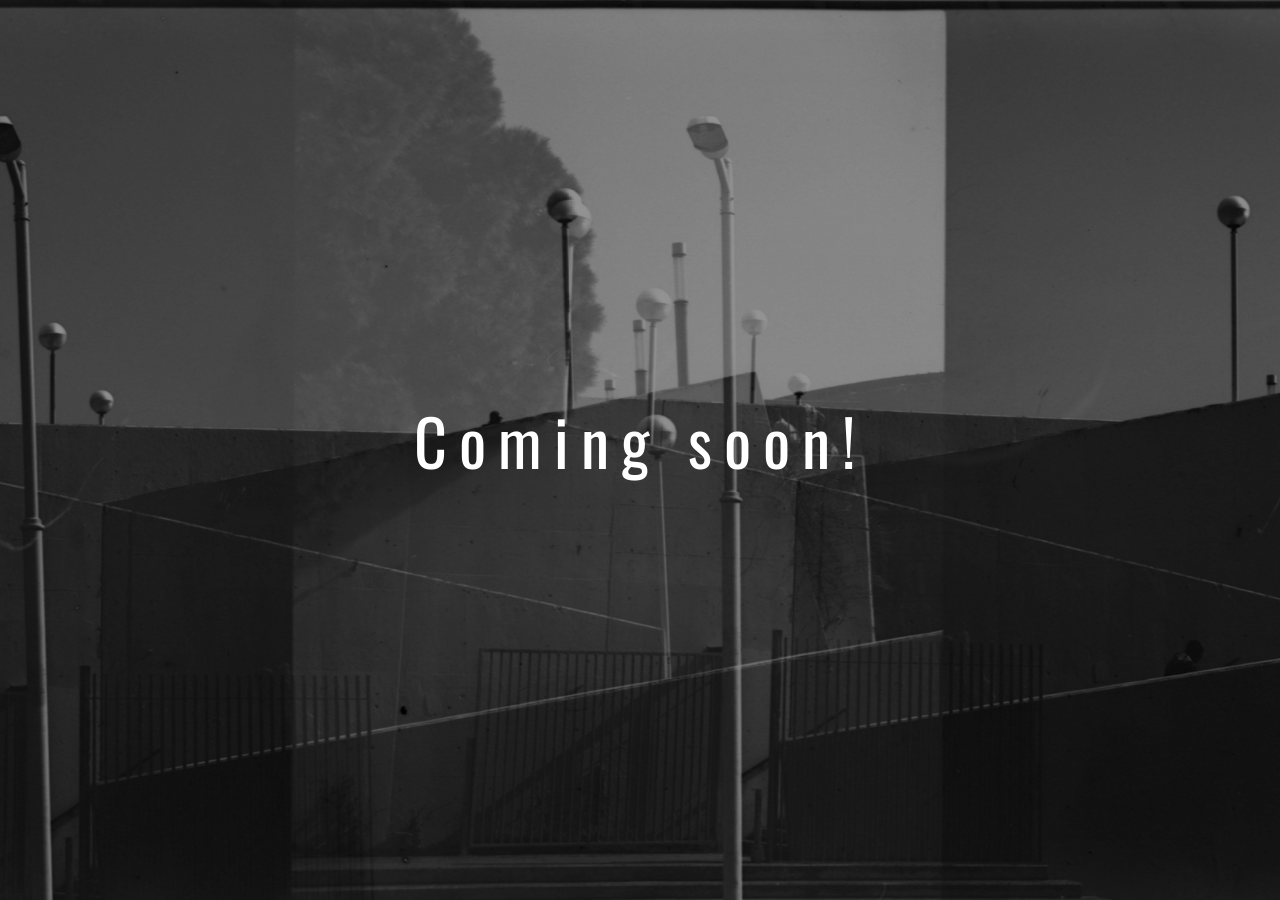
==== site/index.html @ 8726fb82 "chore: initial commit with project structure and files" ====
<!DOCTYPE html>
<html lang="en">
<head>
    <meta charset="UTF-8">
    <meta name="viewport" content="width=device-width, initial-scale=1.0">
    <title>Nicolas Ponchon - mrlouf</title>

    <link rel="preconnect" href="https://fonts.googleapis.com">
    <link rel="preconnect" href="https://fonts.gstatic.com" crossorigin>
    <link href="https://fonts.googleapis.com/css2?family=Oswald:wght@300;400;500;600;700&family=Source+Sans+3:ital,wght@0,300;0,400;0,600;1,300;1,400&display=swap" rel="stylesheet">

    <link rel="stylesheet" href="templatemo-parallax-starter.css">
    <!--

TemplateMo 612 Parallax Starter

https://templatemo.com/tm-612-parallax-starter

-->
</head>
<body>

    <!-- Section 1: Home / Hero -->
    <section id="home" class="parallax-section">
        <div class="parallax-bg" data-speed="0.5" style="background-image: url('images/bg_tmp.jpg'); background-size: cover; background-position: center; background-repeat: no-repeat; height: 100vh; width: 100%;"></div>
        <div class="parallax-overlay"></div>
        <div class="section-content">
            <h1 class="section-title hero-title">Coming soon!</h1>
        </div>
    </section>
</body>
</html>
---- site/templatemo-parallax-starter.css ----
/* ==========================================================================
   Parallax Starter - Free HTML CSS Template
   
TemplateMo 612 Parallax Starter

https://templatemo.com/tm-612-parallax-starter

   ========================================================================== */

/* --- CSS Variables --- */
:root {
    --font-heading: 'Oswald', sans-serif;
    --font-body: 'Source Sans 3', sans-serif;
    --white: #ffffff;
    --white-90: rgba(255, 255, 255, 0.9);
    --white-70: rgba(255, 255, 255, 0.7);
    --white-40: rgba(255, 255, 255, 0.4);
    --white-20: rgba(255, 255, 255, 0.2);
    --nav-bg: rgba(0, 0, 0, 0.25);
    --nav-bg-scrolled: rgba(0, 0, 0, 0.85);
    --transition-smooth: 0.3s ease;
}

/* --- Reset & Base --- */
*,
*::before,
*::after {
    margin: 0;
    padding: 0;
    box-sizing: border-box;
}

html {
    scroll-behavior: smooth;
}

body {
    font-family: var(--font-body);
    font-weight: 300;
    color: var(--white);
    line-height: 1.7;
    overflow-x: hidden;
}

a {
    text-decoration: none;
    color: inherit;
}

img {
    max-width: 100%;
    display: block;
}

/* --- Navigation --- */
#templatemo-nav {
    position: fixed;
    top: 0;
    left: 0;
    width: 100%;
    z-index: 1000;
    background: var(--nav-bg);
    backdrop-filter: blur(8px);
    -webkit-backdrop-filter: blur(8px);
    transition: background var(--transition-smooth);
}

#templatemo-nav.scrolled {
    background: var(--nav-bg-scrolled);
}

.nav-container {
    max-width: 1200px;
    margin: 0 auto;
    padding: 0 30px;
    display: flex;
    align-items: center;
    justify-content: space-between;
    height: 70px;
}

.nav-logo {
    font-family: var(--font-heading);
    font-size: 22px;
    font-weight: 600;
    letter-spacing: 4px;
    color: var(--white);
}

.nav-links {
    list-style: none;
    display: flex;
    gap: 35px;
}

.nav-links a {
    font-family: var(--font-heading);
    font-size: 13px;
    font-weight: 400;
    letter-spacing: 2.5px;
    color: var(--white-70);
    transition: color var(--transition-smooth), opacity var(--transition-smooth);
}

.nav-links a:hover,
.nav-links a.active {
    color: var(--white);
}

/* Mobile Toggle */
.nav-toggle {
    display: none;
    background: none;
    border: none;
    cursor: pointer;
    padding: 8px;
    flex-direction: column;
    gap: 5px;
}

.nav-toggle span {
    display: block;
    width: 24px;
    height: 2px;
    background: var(--white);
    transition: all var(--transition-smooth);
}

/* --- Parallax Sections --- */
.parallax-section {
    position: relative;
    min-height: 100vh;
    display: flex;
    align-items: center;
    justify-content: center;
    overflow: hidden;
}

/* Parallax Background Image Layer
   Height is 200% and starts at top: -50% to give
   maximum room for large vertical translations */
.parallax-bg {
    position: absolute;
    /* top: -50%; */
    left: 0;
    width: 100%;
    height: 200%;
    background-position: center center;
    background-repeat: no-repeat;
    background-size: cover;
    will-change: transform;
    transition: transform 0.5s cubic-bezier(0.22, 1, 0.36, 1);
    z-index: 0;
}

/* Dark Overlay */
.parallax-overlay {
    position: absolute;
    inset: 0;
    background: rgba(0, 0, 0, 0.42);
    z-index: 1;
}

.parallax-overlay.overlay-dark {
    background: rgba(0, 0, 0, 0.55);
}

.parallax-overlay.overlay-medium {
    background: rgba(0, 0, 0, 0.50);
}

/* Content Layer */
.section-content {
    position: relative;
    z-index: 2;
    max-width: 960px;
    width: 100%;
    padding: 100px 30px;
    text-align: center;
}

/* --- Typography --- */
.section-title {
    font-family: var(--font-heading);
    font-weight: 300;
    font-size: clamp(36px, 6vw, 64px);
    letter-spacing: 8px;
    color: var(--white);
    margin-bottom: 20px;
    line-height: 1.2;
}

.hero-title {
    font-weight: 400;
    letter-spacing: 12px;
}

.section-subtitle {
    font-family: var(--font-body);
    font-size: clamp(13px, 1.6vw, 16px);
    letter-spacing: 4px;
    color: var(--white-70);
    margin-bottom: 40px;
}

.caps {
    text-transform: uppercase;
}

.content-block {
    max-width: 680px;
    margin: 0 auto;
}

.content-block p {
    font-size: 17px;
    color: var(--white-90);
    margin-bottom: 20px;
    line-height: 1.85;
}

/* --- Hero Button --- */
.btn-scroll {
    display: inline-block;
    font-family: var(--font-heading);
    font-size: 13px;
    font-weight: 400;
    letter-spacing: 4px;
    color: var(--white);
    border: 1px solid var(--white-40);
    padding: 14px 45px;
    transition: all var(--transition-smooth);
}

.btn-scroll:hover {
    background: var(--white);
    color: #111;
    border-color: var(--white);
}

/* --- About Columns --- */
.unsplash-credit {
    font-size: 14px;
    color: var(--white-40);
    margin-top: 25px;
    letter-spacing: 1px;
}

.unsplash-credit a {
    color: var(--white-70);
    text-decoration: underline;
    text-underline-offset: 3px;
}

.about-cols {
    display: grid;
    grid-template-columns: 1fr 1fr;
    gap: 50px;
    max-width: 900px;
    margin: 0 auto;
    text-align: left;
}

.about-col {
    background: rgba(0, 0, 0, 0.4);
    padding: 40px;
    border: 1px solid rgba(255, 255, 255, 0.15);
}

.about-thumb {
    overflow: hidden;
    width: 120px;
    height: 120px;
    border-radius: 8px;
}

.about-thumb img {
    width: 100%;
    height: 100%;
    object-fit: cover;
    display: block;
}

.thumb-top-left {
    float: left;
    margin: 0 20px 15px 0;
}

.about-thumb-wide {
    overflow: hidden;
    width: 100%;
    max-width: 400px;
    aspect-ratio: 2 / 1;
    border-radius: 8px;
    margin-bottom: 20px;
}

.about-thumb-wide img {
    width: 100%;
    height: 100%;
    object-fit: cover;
    display: block;
}

.about-col p {
    font-size: 16px;
    color: var(--white-90);
    margin-bottom: 20px;
    line-height: 1.85;
}

.about-col p:last-child {
    margin-bottom: 0;
}

.about-col a {
    color: var(--white);
    text-decoration: underline;
    text-underline-offset: 3px;
}

/* --- Services Grid --- */
.services-grid {
    display: grid;
    grid-template-columns: repeat(3, 1fr);
    gap: 50px;
    margin-top: 50px;
}

.service-item {
    text-align: center;
}

.service-icon {
    margin-bottom: 20px;
    opacity: 0.85;
}

.service-item h3 {
    font-family: var(--font-heading);
    font-size: 16px;
    font-weight: 500;
    letter-spacing: 3px;
    margin-bottom: 12px;
    color: var(--white);
}

.service-item p {
    font-size: 12px;
    letter-spacing: 2px;
    color: var(--white-70);
    line-height: 1.9;
}

/* --- Stats Row --- */
.stats-row {
    display: flex;
    justify-content: center;
    gap: 70px;
    margin-top: 45px;
    padding-top: 40px;
    border-top: 1px solid var(--white-20);
}

.stat-item {
    text-align: center;
}

.stat-number {
    display: block;
    font-family: var(--font-heading);
    font-size: 42px;
    font-weight: 300;
    letter-spacing: 2px;
    color: var(--white);
    margin-bottom: 8px;
}

.stat-label {
    font-size: 11px;
    letter-spacing: 3px;
    color: var(--white-70);
}

/* --- Contact Form --- */
.contact-form-wrap {
    max-width: 600px;
    margin: 0 auto;
}

.contact-form {
    display: flex;
    flex-direction: column;
    gap: 18px;
}

.form-row {
    display: flex;
    gap: 18px;
}

.contact-form input,
.contact-form textarea {
    width: 100%;
    font-family: var(--font-body);
    font-size: 15px;
    font-weight: 300;
    letter-spacing: 0.5px;
    color: var(--white);
    background: rgba(255, 255, 255, 0.08);
    border: 1px solid var(--white-20);
    padding: 16px 20px;
    outline: none;
    transition: border-color var(--transition-smooth);
}

.contact-form input::placeholder,
.contact-form textarea::placeholder {
    color: var(--white-40);
}

.contact-form input:focus,
.contact-form textarea:focus {
    border-color: var(--white-70);
}

.contact-form textarea {
    resize: vertical;
    min-height: 120px;
}

.btn-submit {
    font-family: var(--font-heading);
    font-size: 13px;
    font-weight: 400;
    letter-spacing: 4px;
    color: var(--white);
    background: transparent;
    border: 1px solid var(--white-40);
    padding: 16px 45px;
    cursor: pointer;
    transition: all var(--transition-smooth);
    align-self: flex-start;
    text-transform: uppercase;
}

.btn-submit:hover {
    background: var(--white);
    color: #111;
    border-color: var(--white);
}

/* --- Footer --- */
#templatemo-footer {
    background: #111;
    text-align: center;
    padding: 30px 20px;
    font-size: 14px;
    color: var(--white-40);
    letter-spacing: 1px;
}

#templatemo-footer a {
    color: var(--white-70);
    transition: color var(--transition-smooth);
}

#templatemo-footer a:hover {
    color: var(--white);
}

/* --- Scroll Reveal Animation --- */
.reveal {
    opacity: 0;
    transform: translateY(30px);
    transition: opacity 0.8s ease, transform 0.8s ease;
}

.reveal.visible {
    opacity: 1;
    transform: translateY(0);
}

/* ===================================
   Responsive
   =================================== */

@media (max-width: 991px) {
    .services-grid {
        grid-template-columns: repeat(2, 1fr);
        gap: 40px;
    }

    .stats-row {
        gap: 40px;
    }
}

@media (max-width: 768px) {
    /* Mobile Navigation */
    .nav-toggle {
        display: flex;
    }

    .nav-links {
        position: fixed;
        top: 0;
        left: 0;
        width: 100%;
        height: 100vh;
        background: rgba(0, 0, 0, 0.95);
        flex-direction: column;
        align-items: center;
        justify-content: flex-start;
        gap: 30px;
        padding: 100px 30px 60px;
        overflow-y: auto;
        opacity: 0;
        visibility: hidden;
        transition: all 0.4s ease;
    }

    .nav-links.open {
        opacity: 1;
        visibility: visible;
    }

    .nav-links a {
        font-size: 16px;
        letter-spacing: 4px;
    }

    .nav-toggle.active span:nth-child(1) {
        transform: rotate(45deg) translate(5px, 5px);
    }

    .nav-toggle.active span:nth-child(2) {
        opacity: 0;
    }

    .nav-toggle.active span:nth-child(3) {
        transform: rotate(-45deg) translate(5px, -5px);
    }

    /* Disable parallax on mobile — static bg */
    .parallax-bg {
        top: 0;
        height: 100%;
    }

    .section-title {
        letter-spacing: 4px;
    }

    .hero-title {
        letter-spacing: 6px;
    }

    .section-subtitle {
        letter-spacing: 2px;
    }

    .services-grid {
        grid-template-columns: 1fr;
        gap: 35px;
    }

    .about-cols {
        grid-template-columns: 1fr;
        gap: 30px;
        text-align: center;
    }

    .stats-row {
        flex-direction: column;
        gap: 30px;
    }

    .form-row {
        flex-direction: column;
    }

    .btn-submit {
        align-self: stretch;
    }
}

@media (max-width: 480px) {
    .nav-container {
        padding: 0 20px;
    }

    .section-content {
        padding: 80px 20px;
    }

    .section-title {
        letter-spacing: 3px;
    }

    .content-block p {
        font-size: 15px;
    }

    .stat-number {
        font-size: 34px;
    }
}
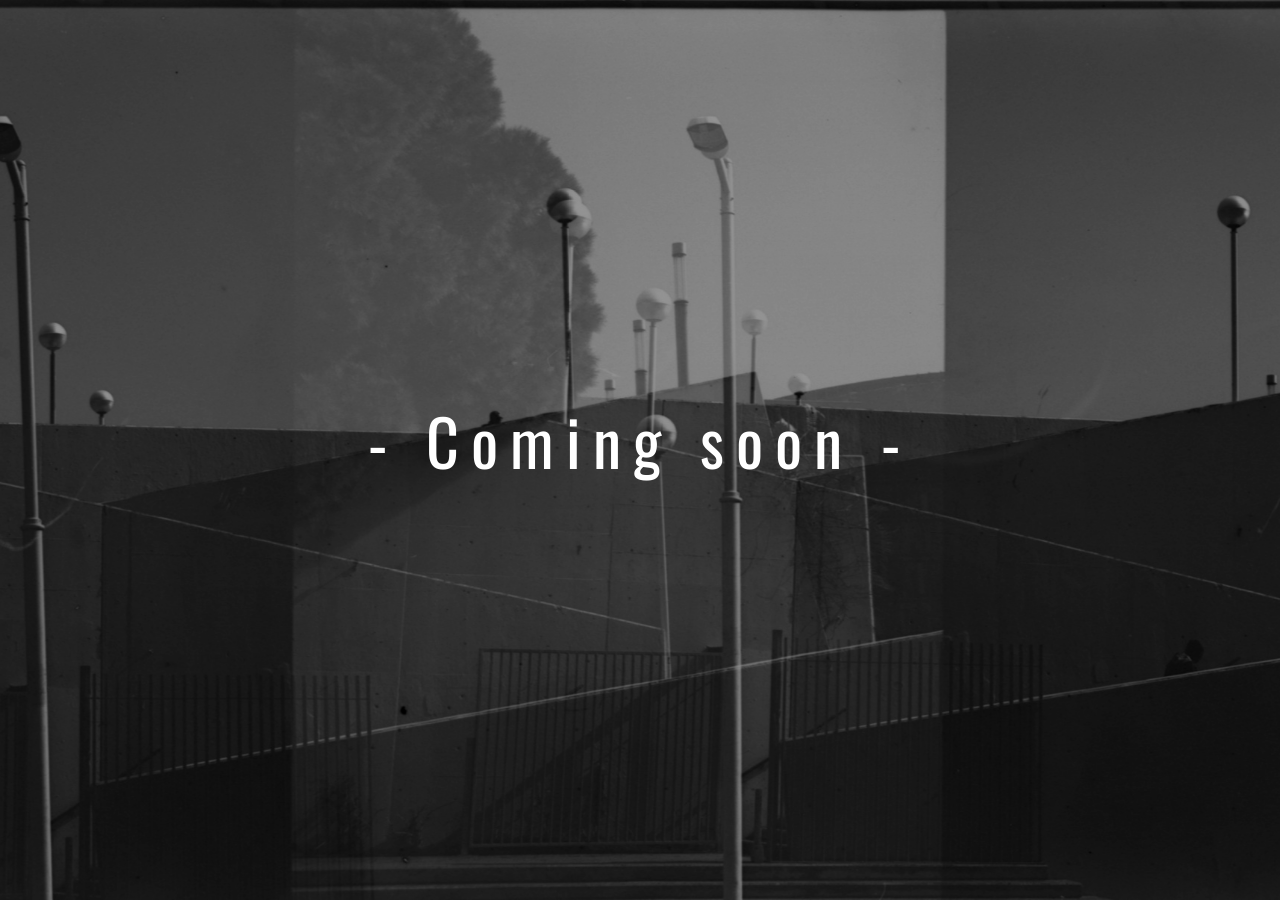
==== commit f63fc5c2: "test: test GH Actions CI workflow on main push" ====
--- a/site/index.html
+++ b/site/index.html
@@ -25,7 +25,7 @@
         <div class="parallax-bg" data-speed="0.5" style="background-image: url('images/bg_tmp.jpg'); background-size: cover; background-position: center; background-repeat: no-repeat; height: 100vh; width: 100%;"></div>
         <div class="parallax-overlay"></div>
         <div class="section-content">
-            <h1 class="section-title hero-title">Coming soon!</h1>
+            <h1 class="section-title hero-title">- Coming soon -</h1>
         </div>
     </section>
 </body>
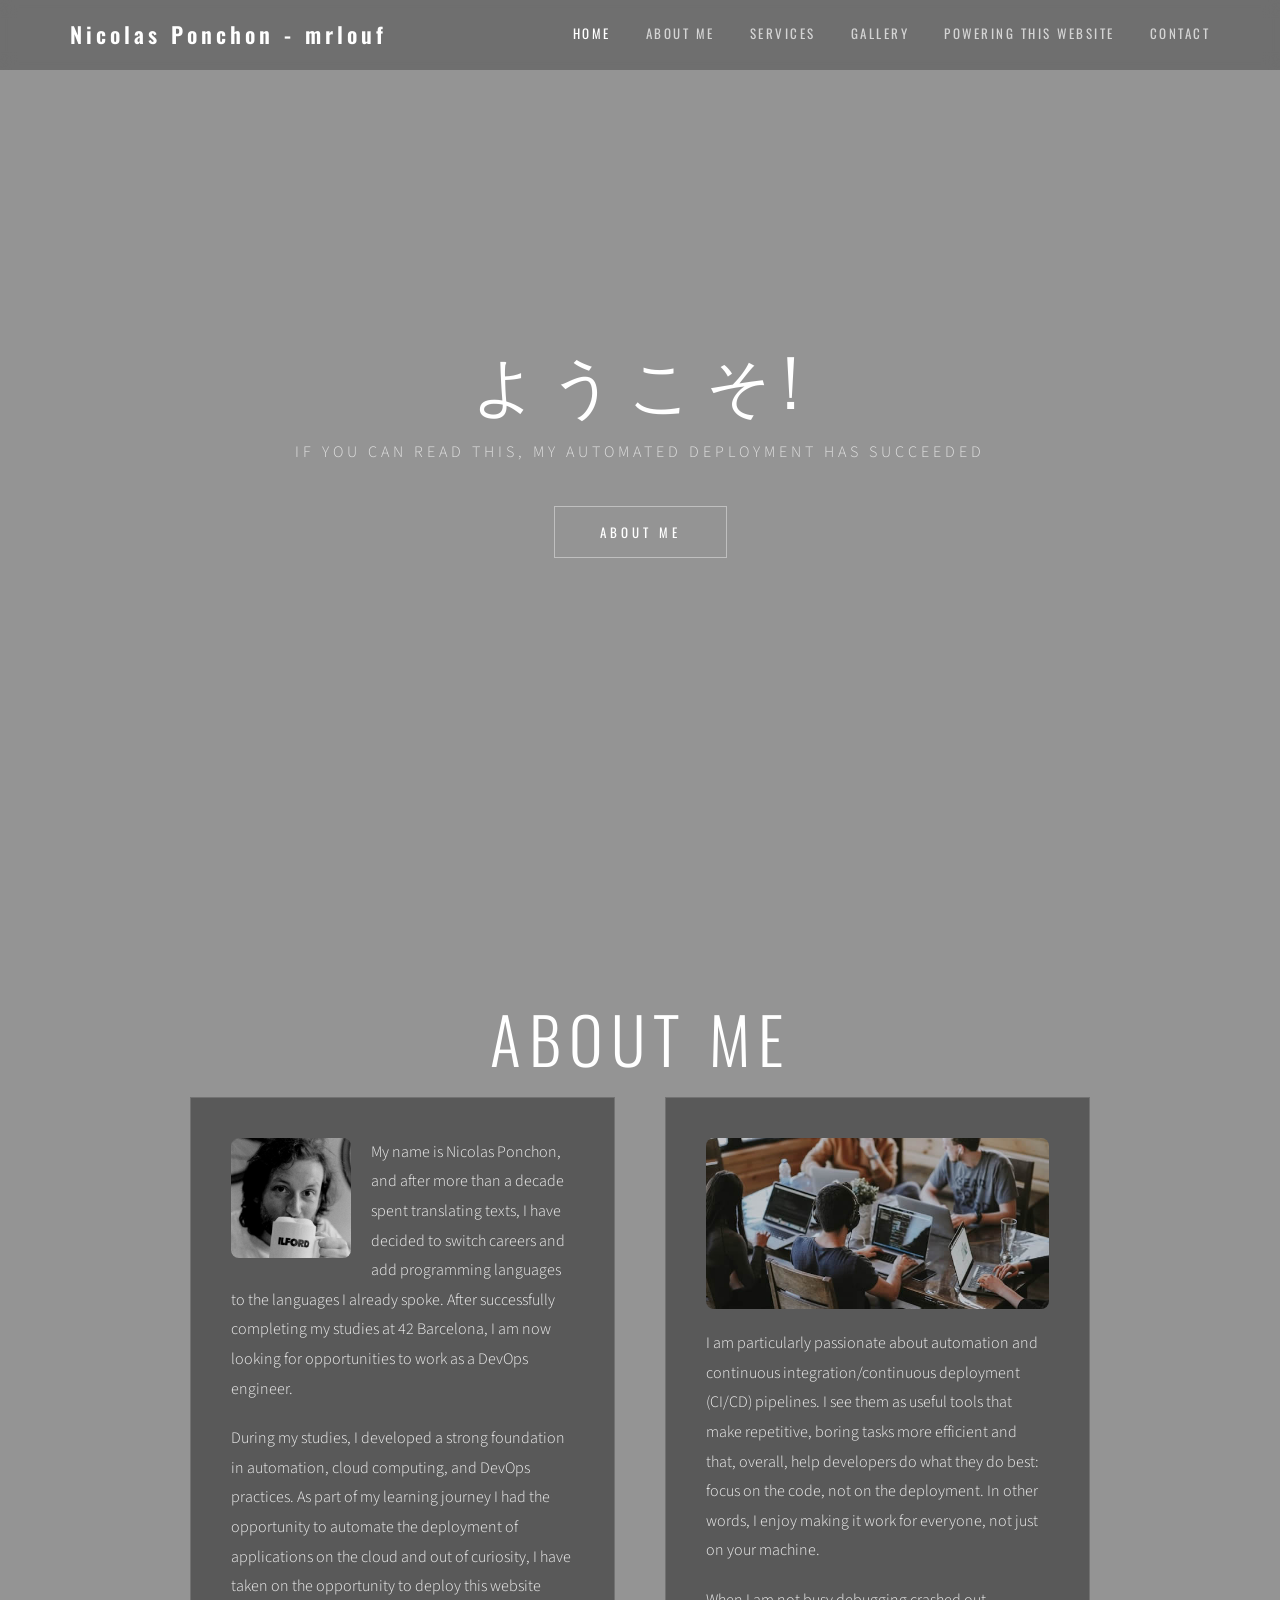
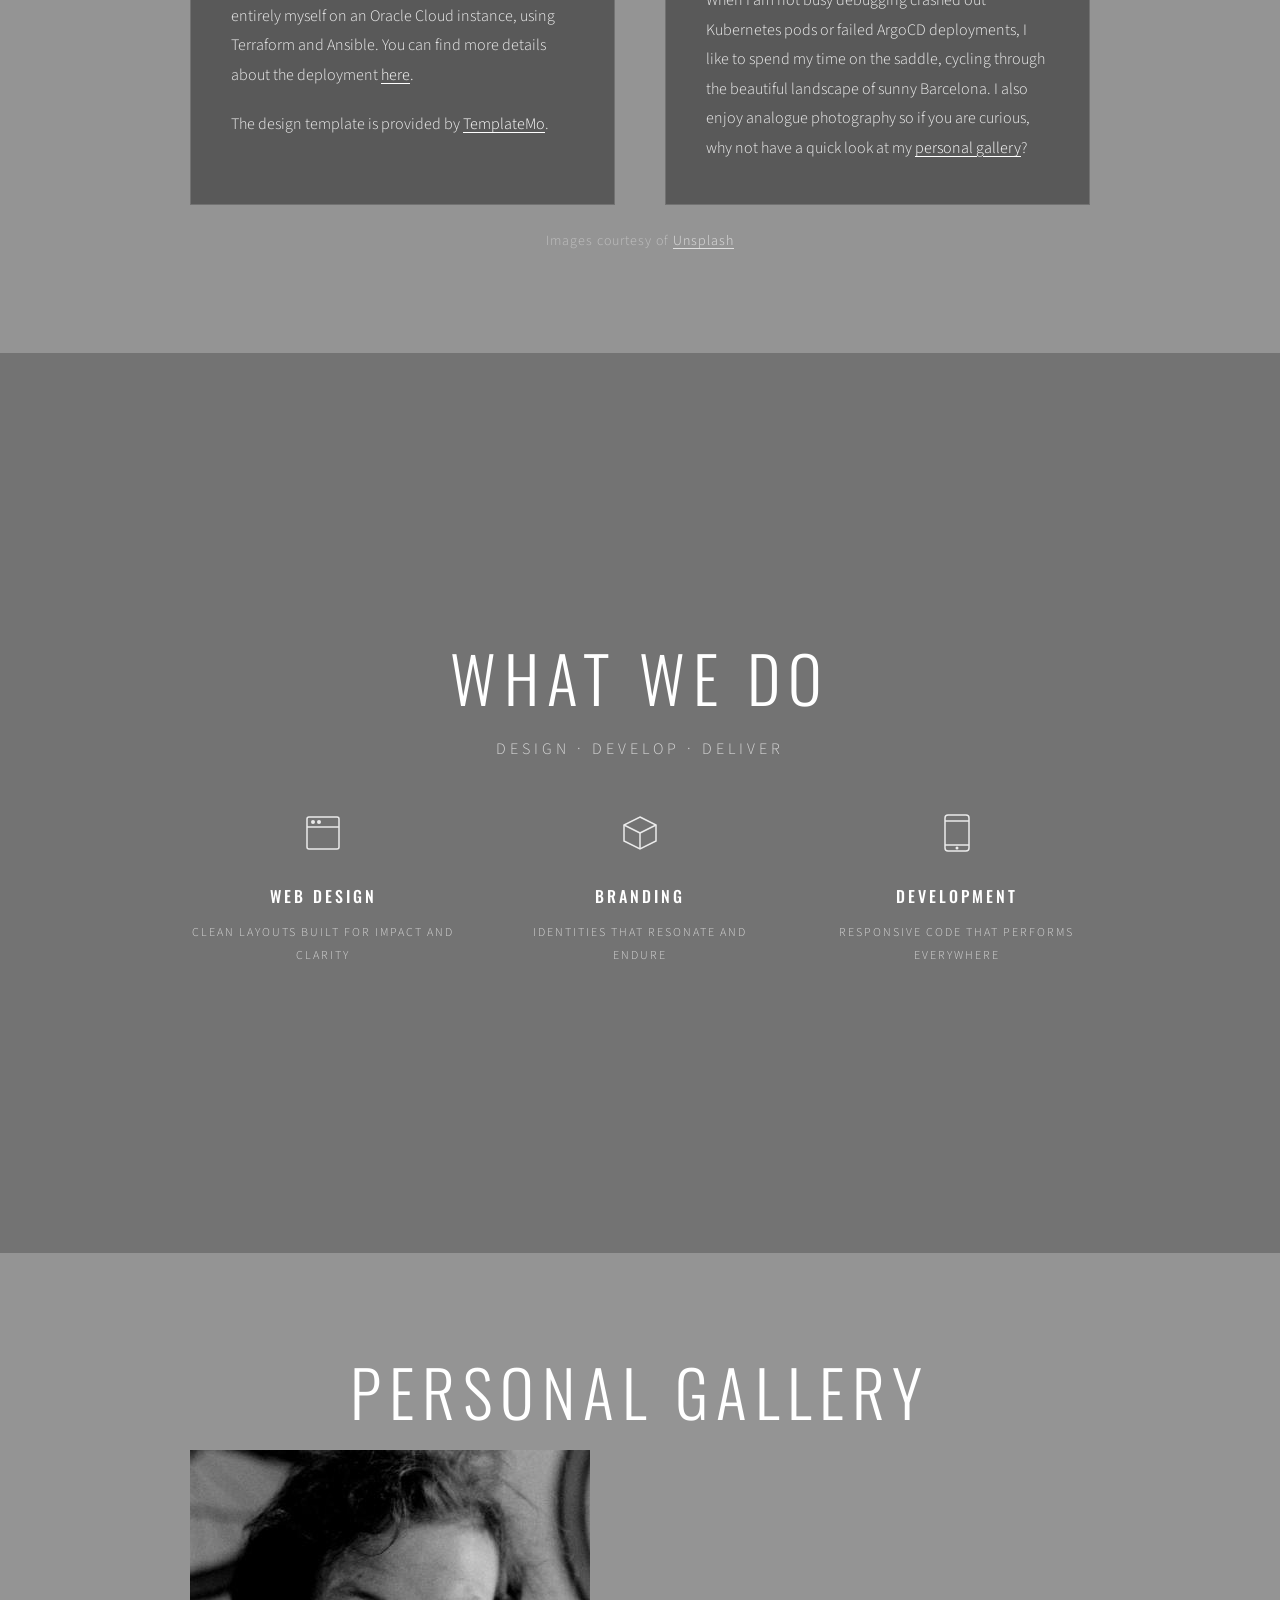
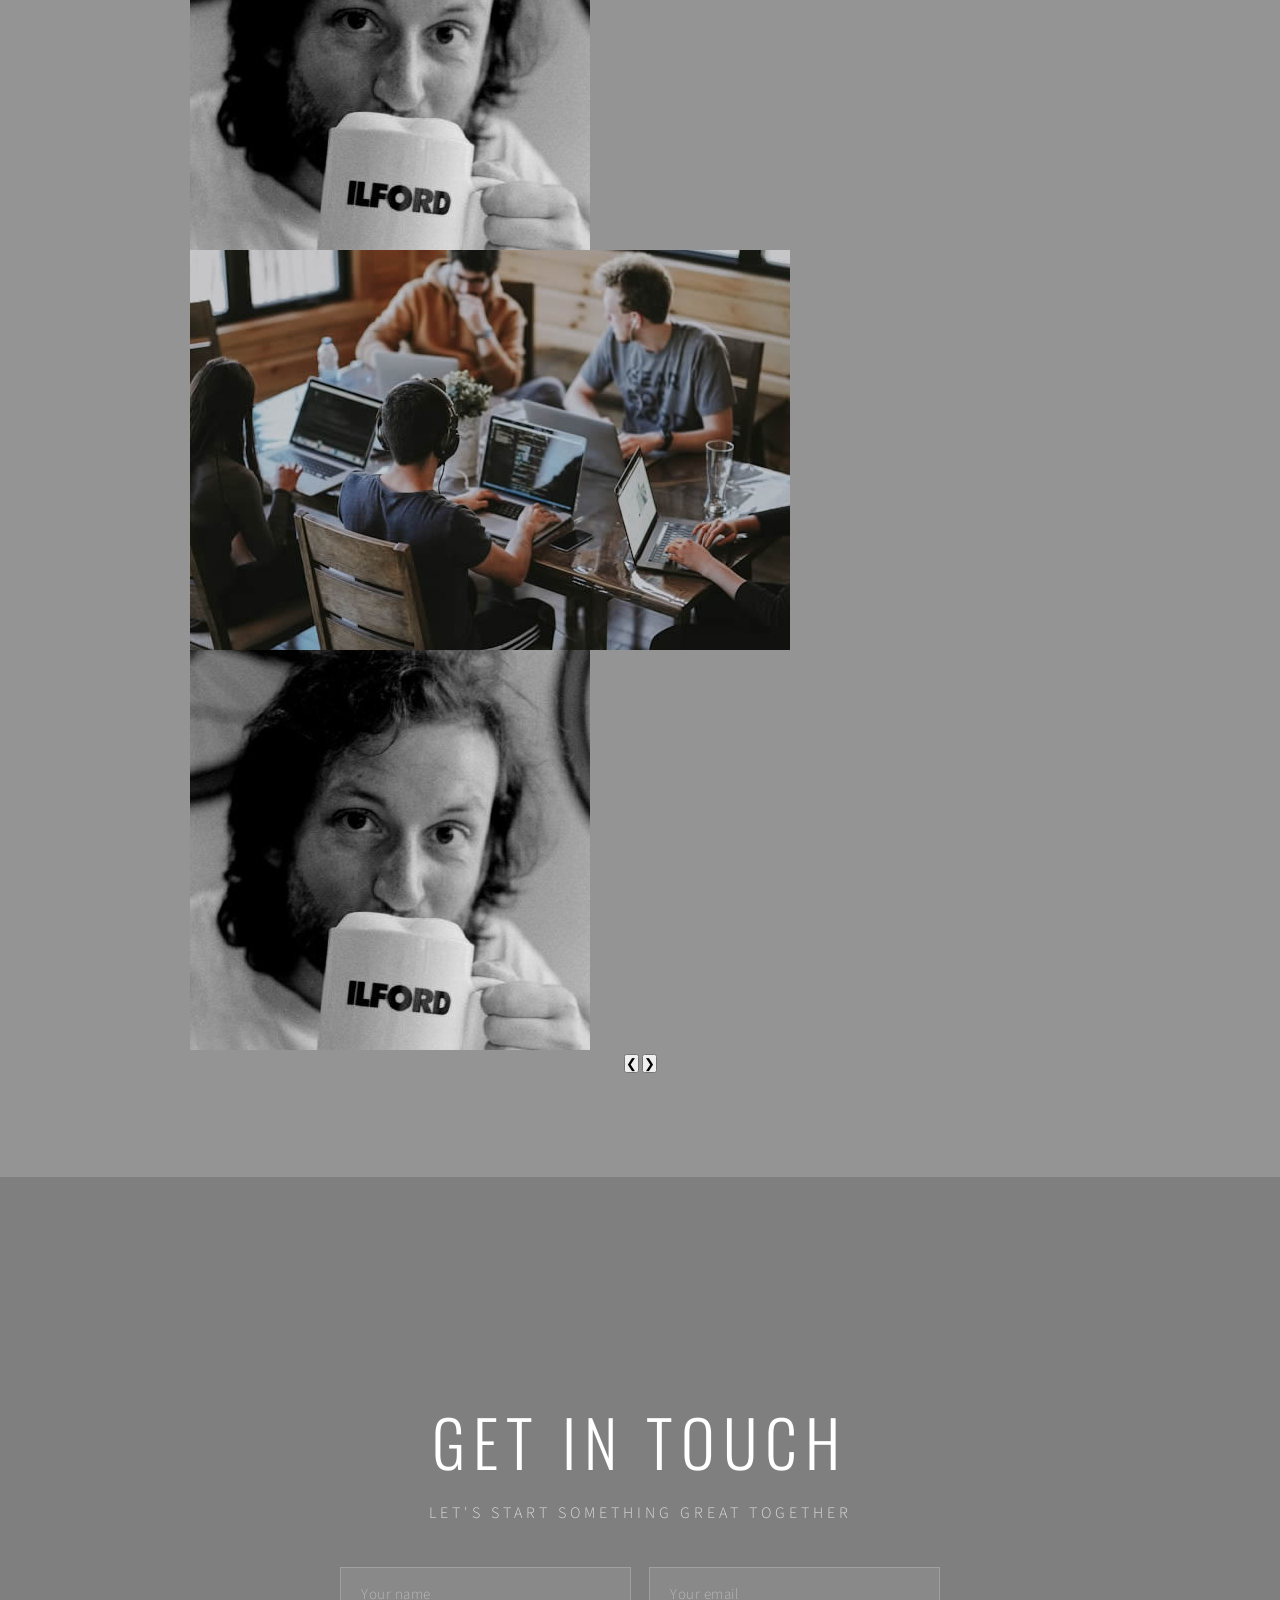
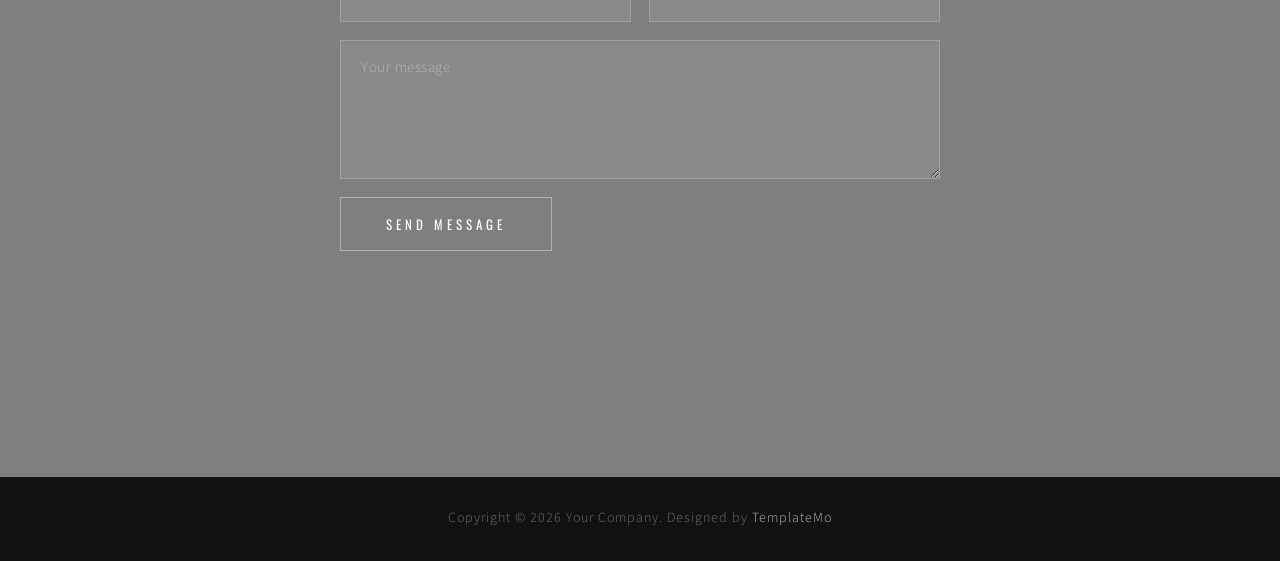
==== commit c0ad4f4b: "chore: first commit to dev" ====
--- a/site/index.html
+++ b/site/index.html
@@ -20,13 +20,163 @@
 </head>
 <body>
 
+    <!-- Navigation -->
+    <nav id="templatemo-nav">
+        <div class="nav-container">
+            <a href="#home" class="nav-logo">Nicolas Ponchon - mrlouf</a>
+            <button class="nav-toggle" id="navToggle" aria-label="Toggle navigation">
+                <span></span>
+                <span></span>
+                <span></span>
+            </button>
+            <ul class="nav-links" id="navLinks">
+                <li><a href="#home" class="active">HOME</a></li>
+                <li><a href="#about">ABOUT ME</a></li>
+                <li><a href="#services">SERVICES</a></li>
+                <li><a href="#gallery">GALLERY</a></li>
+                <li><a href="#deployment">POWERING THIS WEBSITE</a></li>
+                <li><a href="#contact">CONTACT</a></li>
+            </ul>
+        </div>
+    </nav>
+
     <!-- Section 1: Home / Hero -->
     <section id="home" class="parallax-section">
-        <div class="parallax-bg" data-speed="0.5" style="background-image: url('images/bg_tmp.jpg'); background-size: cover; background-position: center; background-repeat: no-repeat; height: 100vh; width: 100%;"></div>
+        <div class="parallax-bg" data-speed="0.5" style="background-image: url('images/parallax-bg-01.jpg')"></div>
         <div class="parallax-overlay"></div>
         <div class="section-content">
-            <h1 class="section-title hero-title">- Coming soon -</h1>
+            <h1 class="section-title hero-title">ようこそ!</h1>
+            <p class="section-subtitle caps">IF YOU CAN READ THIS, MY AUTOMATED DEPLOYMENT HAS SUCCEEDED</p>
+            <a href="#about" class="btn-scroll">ABOUT ME</a>
         </div>
     </section>
+
+    <!-- Section 2: About -->
+    <section id="about" class="parallax-section">
+        <div class="parallax-bg" data-speed="0.45" style="background-image: url('images/parallax-bg-02.jpg')"></div>
+        <div class="parallax-overlay"></div>
+        <div class="section-content">
+            <h2 class="section-title">ABOUT ME</h2>
+            <div class="about-cols">
+                <div class="about-col">
+                    <div class="about-thumb thumb-top-left">
+                        <img src="images/about-01.jpg" alt="Picture of Nicolas Ponchon">
+                    </div>
+                    <p>My name is Nicolas Ponchon, and after more than a decade spent translating texts, I have decided to switch careers and add programming languages to the languages I already spoke. After successfully completing my studies at 42 Barcelona, I am now looking for opportunities to work as a DevOps engineer.</p>
+                    <p>During my studies, I developed a strong foundation in automation, cloud computing, and DevOps practices. As part of my learning journey I had the opportunity to automate the deployment of applications on the cloud and out of curiosity, I have taken on the opportunity to deploy this website entirely myself on an Oracle Cloud instance, using Terraform and Ansible. You can find more details about the deployment <a href="deployment-details.html">here</a>.</p>
+                    <p>The design template is provided by <a href="https://templatemo.com" rel="nofollow" target="_blank">TemplateMo</a>.</p>
+                </div>
+                <div class="about-col">
+                    <div class="about-thumb-wide">
+                        <img src="images/about-02.jpg" alt="Our Process">
+                    </div>
+                    <p>I am particularly passionate about automation and continuous integration/continuous deployment (CI/CD) pipelines. I see them as useful tools that make repetitive, boring tasks more efficient and that, overall, help developers do what they do best: focus on the code, not on the deployment. In other words, I enjoy making it work for everyone, not just on your machine.</p>
+                    <p>When I am not busy debugging crashed out Kubernetes pods or failed ArgoCD deployments, I like to spend my time on the saddle, cycling through the beautiful landscape of sunny Barcelona. I also enjoy analogue photography so if you are curious, why not have a quick look at my <a href="#gallery">personal gallery</a>?</p>
+                </div>
+            </div>
+            <p class="unsplash-credit">Images courtesy of <a href="https://unsplash.com" target="_blank">Unsplash</a></p>
+        </div>
+    </section>
+
+    <!-- Section 3: Services -->
+    <section id="services" class="parallax-section">
+        <div class="parallax-bg" data-speed="0.55" style="background-image: url('images/parallax-bg-03.jpg')"></div>
+        <div class="parallax-overlay overlay-dark"></div>
+        <div class="section-content">
+            <h2 class="section-title">WHAT WE DO</h2>
+            <p class="section-subtitle caps">DESIGN &middot; DEVELOP &middot; DELIVER</p>
+            <div class="services-grid">
+                <div class="service-item">
+                    <div class="service-icon">
+                        <svg width="40" height="40" viewBox="0 0 40 40" fill="none">
+                            <rect x="4" y="4" width="32" height="32" rx="2" stroke="white" stroke-width="1.5"/>
+                            <line x1="4" y1="14" x2="36" y2="14" stroke="white" stroke-width="1.5"/>
+                            <circle cx="10" cy="9" r="2" fill="white"/>
+                            <circle cx="16" cy="9" r="2" fill="white"/>
+                        </svg>
+                    </div>
+                    <h3>WEB DESIGN</h3>
+                    <p class="caps">CLEAN LAYOUTS BUILT FOR IMPACT AND CLARITY</p>
+                </div>
+                <div class="service-item">
+                    <div class="service-icon">
+                        <svg width="40" height="40" viewBox="0 0 40 40" fill="none">
+                            <path d="M20 4L36 12V28L20 36L4 28V12L20 4Z" stroke="white" stroke-width="1.5"/>
+                            <path d="M20 36V20" stroke="white" stroke-width="1.5"/>
+                            <path d="M36 12L20 20" stroke="white" stroke-width="1.5"/>
+                            <path d="M4 12L20 20" stroke="white" stroke-width="1.5"/>
+                        </svg>
+                    </div>
+                    <h3>BRANDING</h3>
+                    <p class="caps">IDENTITIES THAT RESONATE AND ENDURE</p>
+                </div>
+                <div class="service-item">
+                    <div class="service-icon">
+                        <svg width="40" height="40" viewBox="0 0 40 40" fill="none">
+                            <rect x="8" y="2" width="24" height="36" rx="3" stroke="white" stroke-width="1.5"/>
+                            <line x1="8" y1="8" x2="32" y2="8" stroke="white" stroke-width="1.5"/>
+                            <line x1="8" y1="32" x2="32" y2="32" stroke="white" stroke-width="1.5"/>
+                            <circle cx="20" cy="35" r="1.5" fill="white"/>
+                        </svg>
+                    </div>
+                    <h3>DEVELOPMENT</h3>
+                    <p class="caps">RESPONSIVE CODE THAT PERFORMS EVERYWHERE</p>
+                </div>
+            </div>
+        </div>
+    </section>
+
+    <!-- Section 4: Gallery -->
+    <section id="gallery" class="parallax-section">
+        <div class="parallax-bg" data-speed="0.5" style="background-image: url('images/parallax-bg-04.jpg')"></div>
+        <div class="parallax-overlay"></div>
+        <div class="section-content">
+            <h2 class="section-title">PERSONAL GALLERY</h2>
+            <div class="carousel-container">
+                <div class="carousel-slide active">
+                    <img src="images/about-01.jpg" alt="Photo 1">
+                </div>
+                <div class="carousel-slide">
+                    <img src="images/about-02.jpg" alt="Photo 2">
+                </div>
+                <div class="carousel-slide">
+                    <img src="images/about-01.jpg" alt="Photo 3">
+                </div>
+                <button class="carousel-btn prev" aria-label="Previous">&#10094;</button>
+                <button class="carousel-btn next" aria-label="Next">&#10095;</button>
+                <div class="carousel-dots">
+                    <span class="dot active" data-index="0"></span>
+                    <span class="dot" data-index="1"></span>
+                    <span class="dot" data-index="2"></span>
+                </div>
+            </div>
+        </div>
+    </section>
+
+    <!-- Section 5: Contact -->
+    <section id="contact" class="parallax-section">
+        <div class="parallax-bg" data-speed="0.5" style="background-image: url('images/parallax-bg-05.jpg')"></div>
+        <div class="parallax-overlay overlay-medium"></div>
+        <div class="section-content">
+            <h2 class="section-title">GET IN TOUCH</h2>
+            <p class="section-subtitle caps">LET'S START SOMETHING GREAT TOGETHER</p>
+            <div class="contact-form-wrap">
+                <form id="contactForm" class="contact-form">
+                    <div class="form-row">
+                        <input type="text" placeholder="Your name" required>
+                        <input type="email" placeholder="Your email" required>
+                    </div>
+                    <textarea placeholder="Your message" rows="5" required></textarea>
+                    <button type="submit" class="btn-submit">SEND MESSAGE</button>
+                </form>
+            </div>
+        </div>
+    </section>
+
+    <!-- Footer -->
+    <footer id="templatemo-footer">
+        <p>Copyright &copy; 2026 Your Company. Designed by <a href="https://templatemo.com" rel="nofollow" target="_blank">TemplateMo</a></p>
+    </footer>
+    <script src="templatemo-parallax-script.js"></script>
 </body>
 </html>
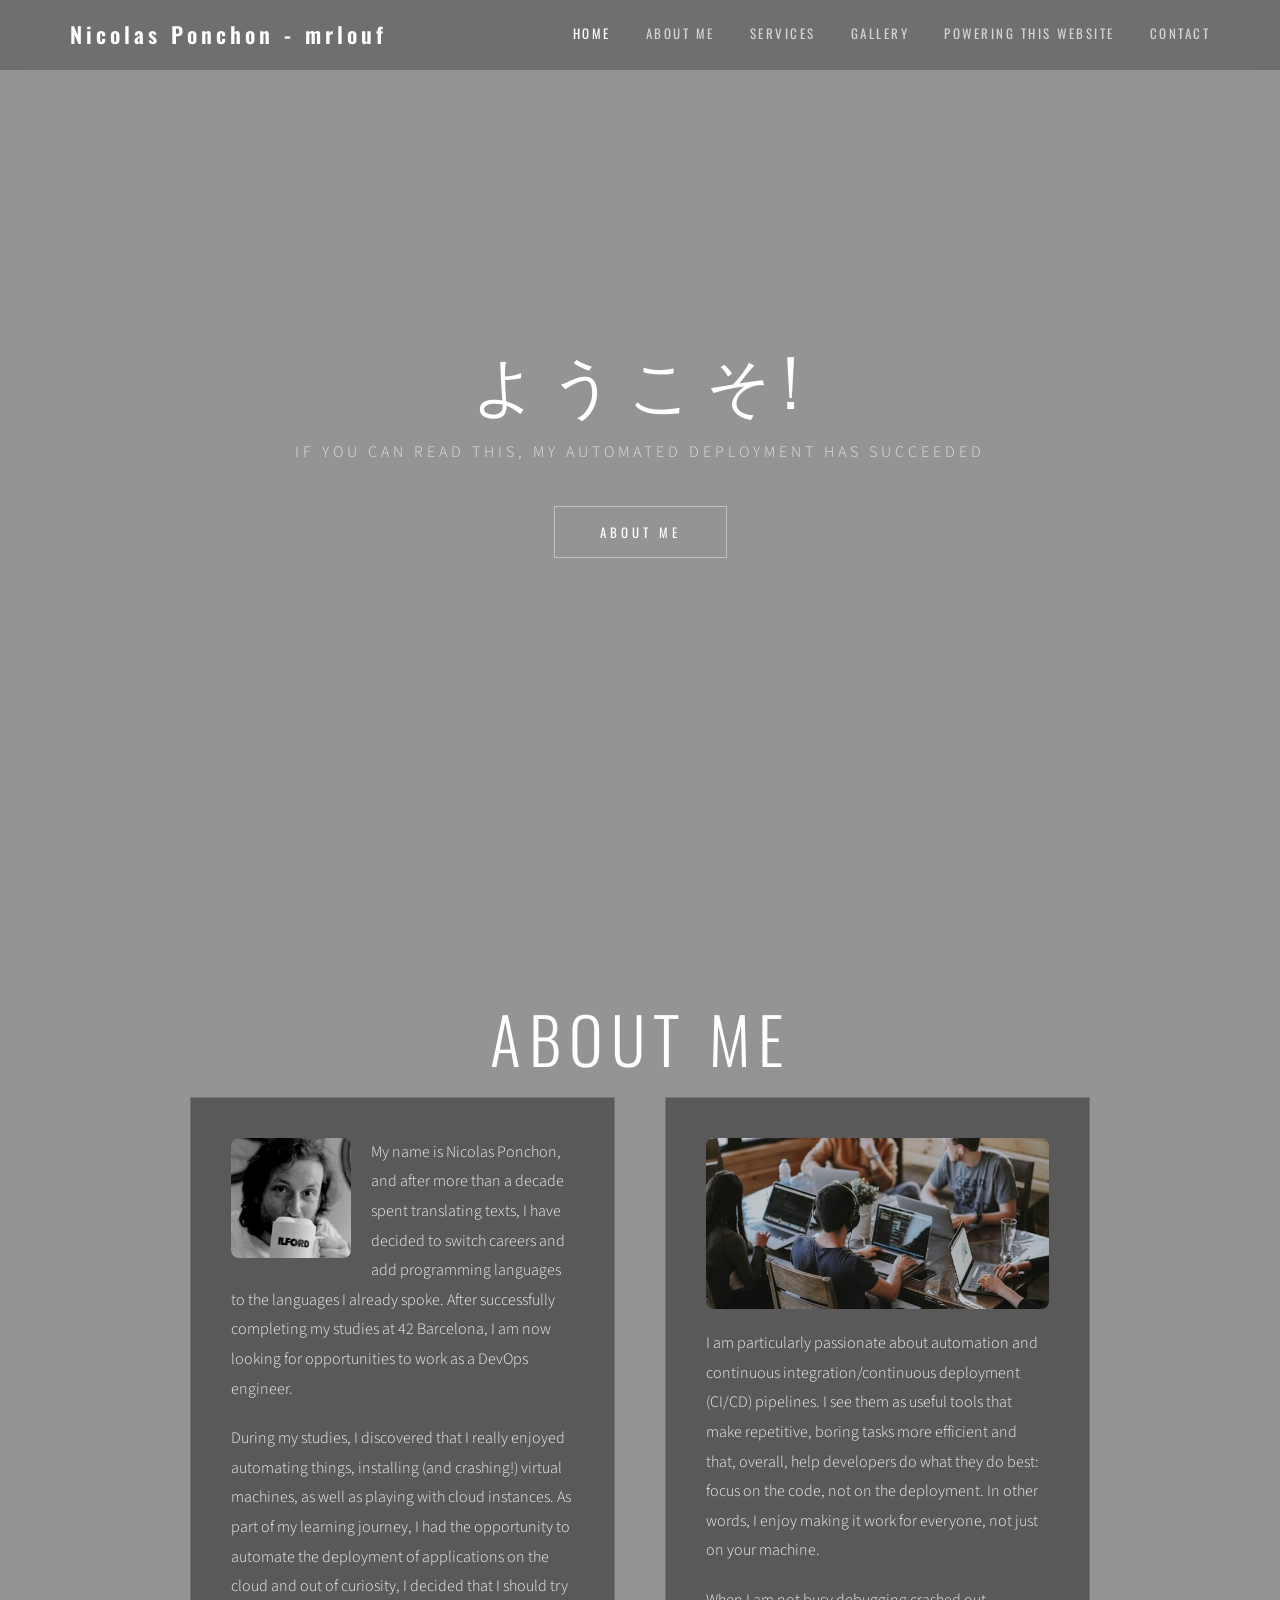
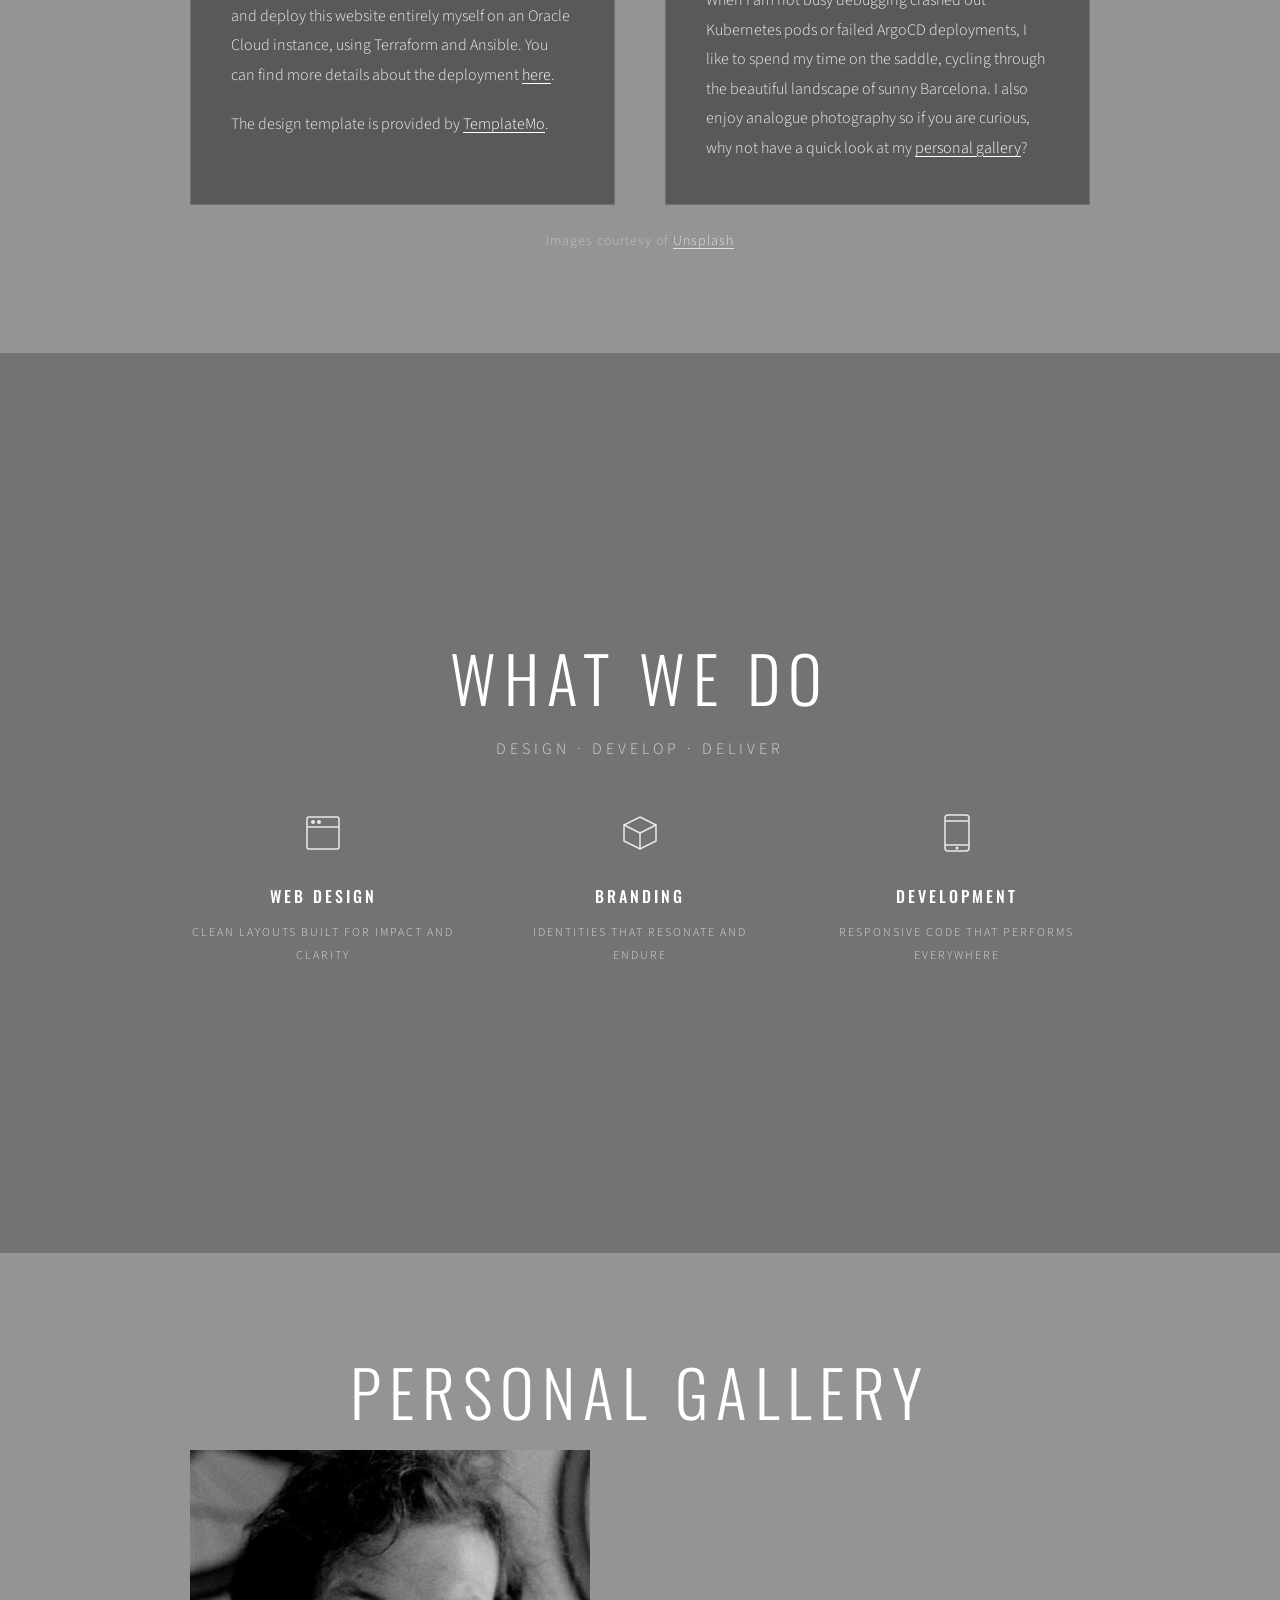
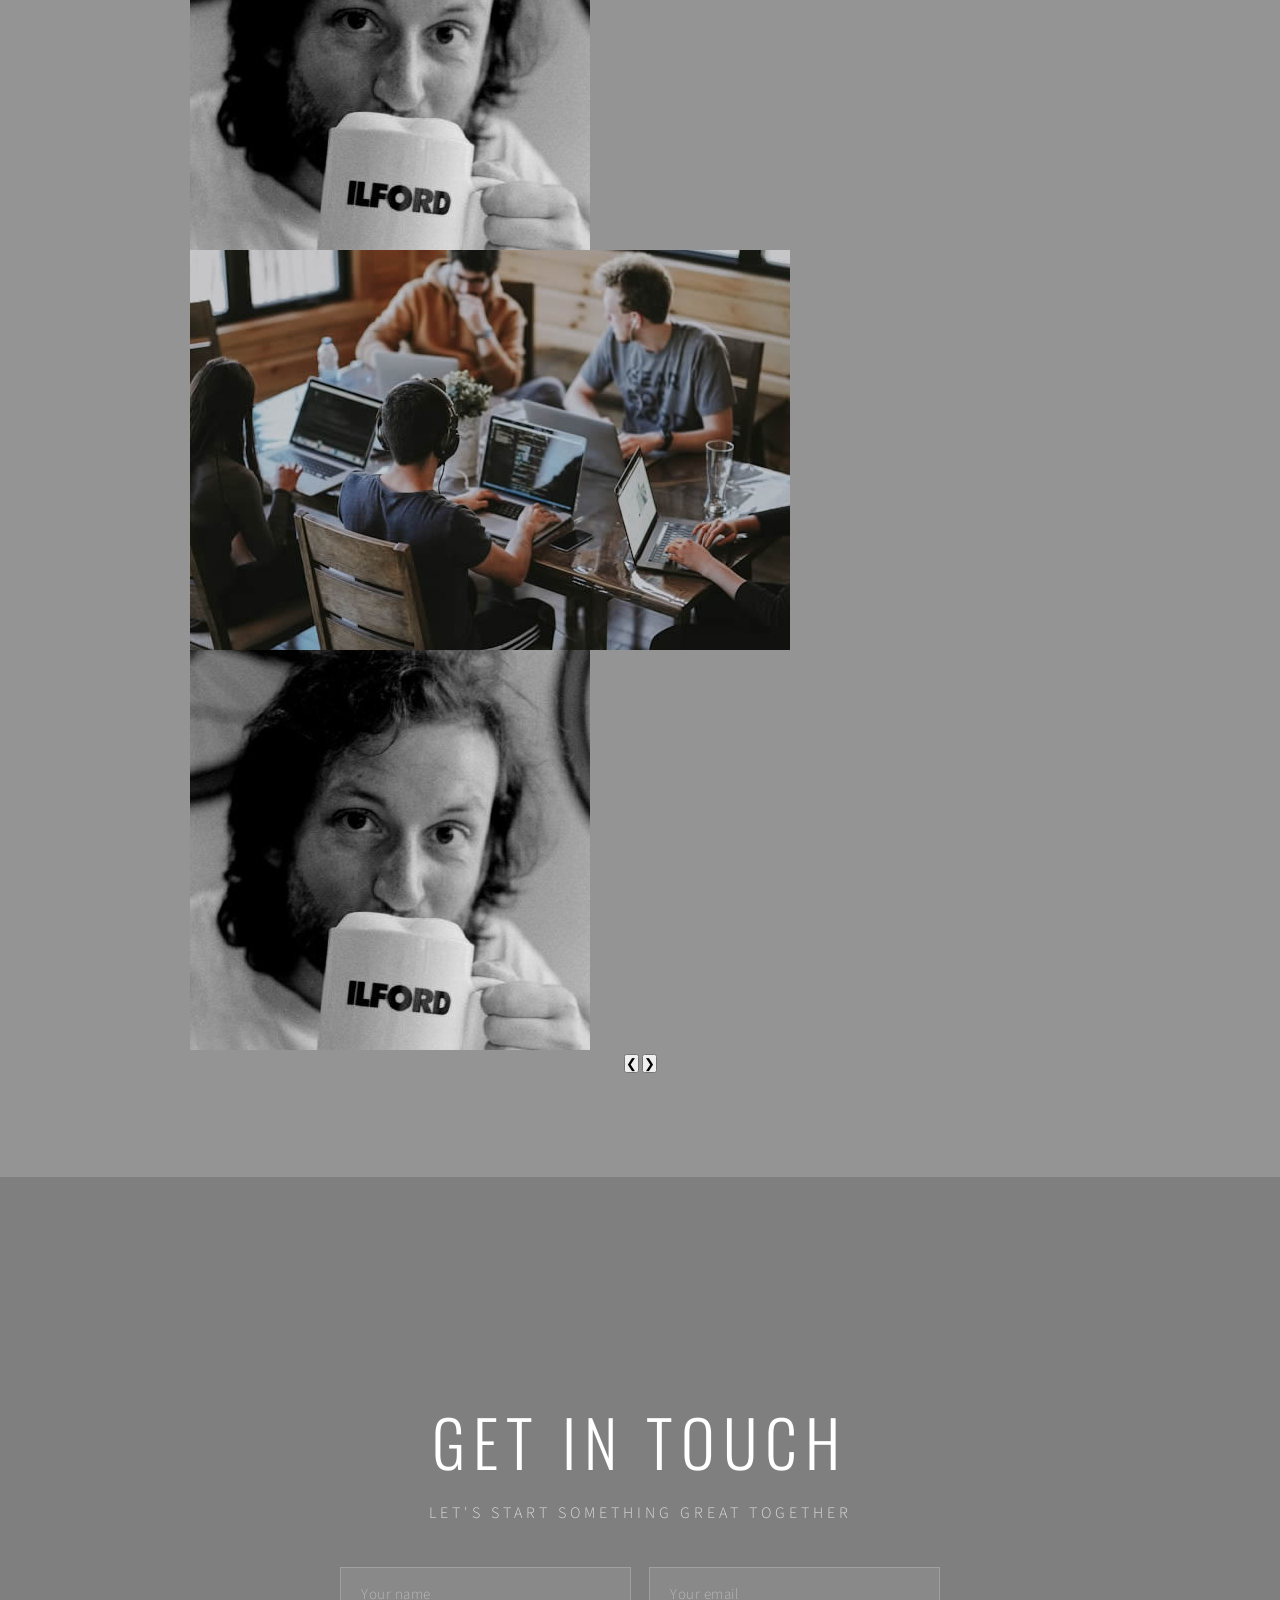
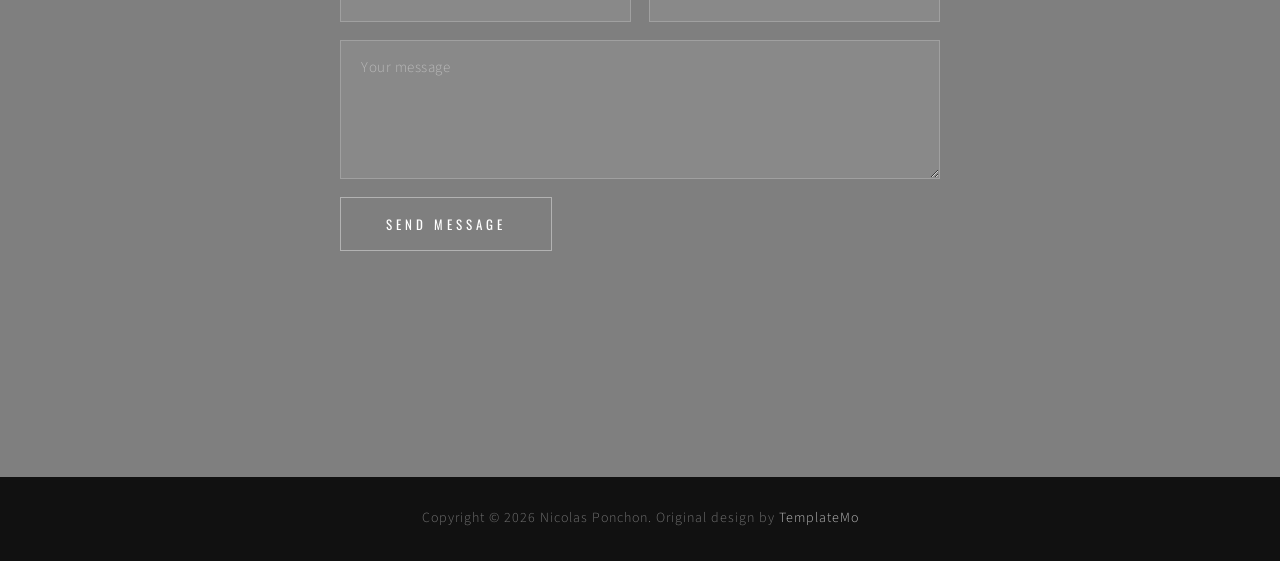
==== commit e8d4d7c6: "style: reword the introduction paragraphs" ====
--- a/site/index.html
+++ b/site/index.html
@@ -63,7 +63,7 @@
                         <img src="images/about-01.jpg" alt="Picture of Nicolas Ponchon">
                     </div>
                     <p>My name is Nicolas Ponchon, and after more than a decade spent translating texts, I have decided to switch careers and add programming languages to the languages I already spoke. After successfully completing my studies at 42 Barcelona, I am now looking for opportunities to work as a DevOps engineer.</p>
-                    <p>During my studies, I developed a strong foundation in automation, cloud computing, and DevOps practices. As part of my learning journey I had the opportunity to automate the deployment of applications on the cloud and out of curiosity, I have taken on the opportunity to deploy this website entirely myself on an Oracle Cloud instance, using Terraform and Ansible. You can find more details about the deployment <a href="deployment-details.html">here</a>.</p>
+                    <p>During my studies, I discovered that I really enjoyed automating things, installing (and crashing!) virtual machines, as well as playing with cloud instances. As part of my learning journey, I had the opportunity to automate the deployment of applications on the cloud and out of curiosity, I decided that I should try and deploy this website entirely myself on an Oracle Cloud instance, using Terraform and Ansible. You can find more details about the deployment <a href="index.html#deployment">here</a>.</p>
                     <p>The design template is provided by <a href="https://templatemo.com" rel="nofollow" target="_blank">TemplateMo</a>.</p>
                 </div>
                 <div class="about-col">
@@ -175,7 +175,7 @@
 
     <!-- Footer -->
     <footer id="templatemo-footer">
-        <p>Copyright &copy; 2026 Your Company. Designed by <a href="https://templatemo.com" rel="nofollow" target="_blank">TemplateMo</a></p>
+        <p>Copyright &copy; 2026 Nicolas Ponchon. Original design by <a href="https://templatemo.com" rel="nofollow" target="_blank">TemplateMo</a></p>
     </footer>
     <script src="templatemo-parallax-script.js"></script>
 </body>
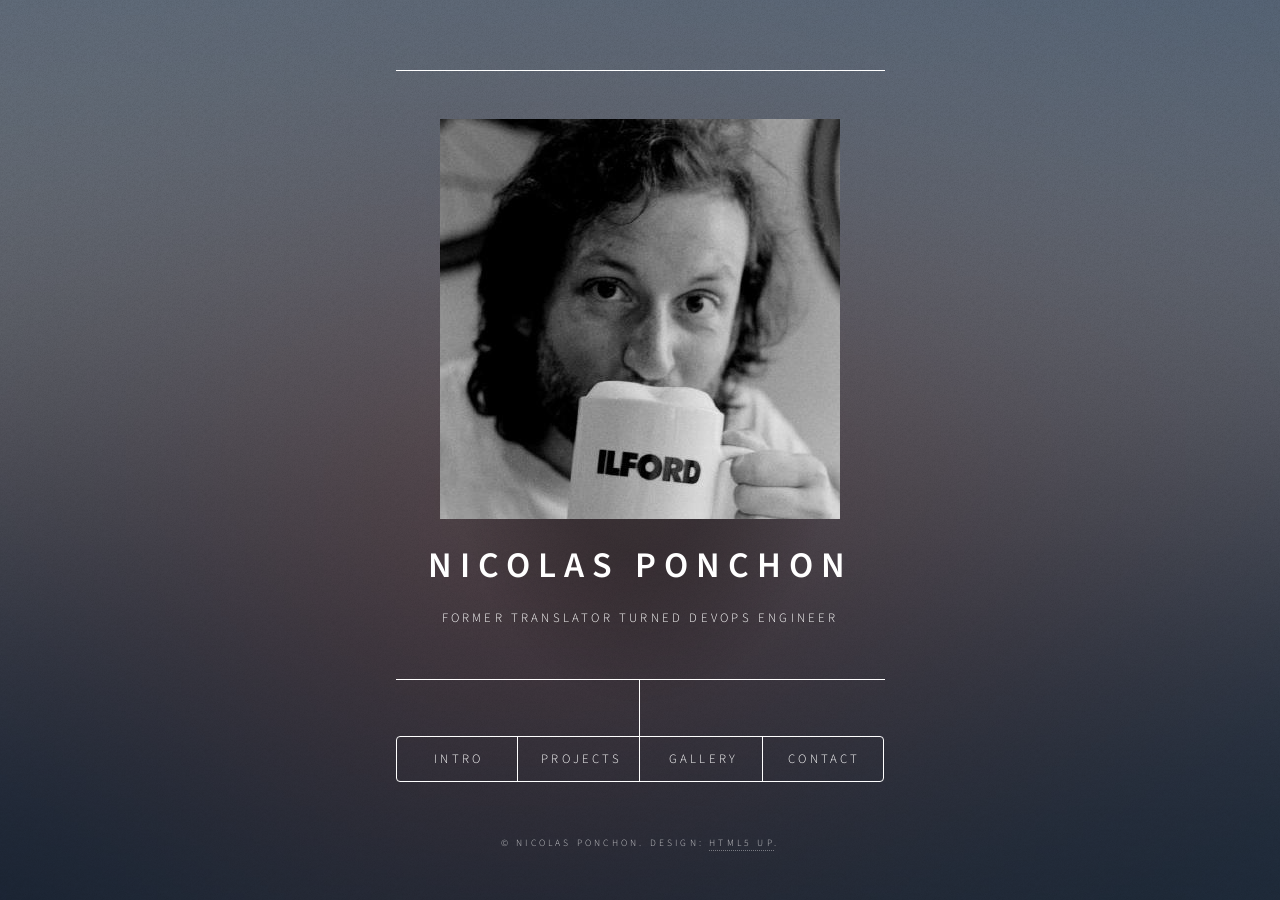
==== commit a72dc2af: "style: change template to use HTML5 UP" ====
--- a/site/index.html
+++ b/site/index.html
@@ -1,182 +1,381 @@
-<!DOCTYPE html>
-<html lang="en">
-<head>
-    <meta charset="UTF-8">
-    <meta name="viewport" content="width=device-width, initial-scale=1.0">
-    <title>Nicolas Ponchon - mrlouf</title>
-
-    <link rel="preconnect" href="https://fonts.googleapis.com">
-    <link rel="preconnect" href="https://fonts.gstatic.com" crossorigin>
-    <link href="https://fonts.googleapis.com/css2?family=Oswald:wght@300;400;500;600;700&family=Source+Sans+3:ital,wght@0,300;0,400;0,600;1,300;1,400&display=swap" rel="stylesheet">
-
-    <link rel="stylesheet" href="templatemo-parallax-starter.css">
-    <!--
-
-TemplateMo 612 Parallax Starter
-
-https://templatemo.com/tm-612-parallax-starter
-
+<!DOCTYPE HTML>
+<!--
+	Dimension by HTML5 UP
+	html5up.net | @ajlkn
+	Free for personal and commercial use under the CCA 3.0 license (html5up.net/license)
 -->
-</head>
-<body>
-
-    <!-- Navigation -->
-    <nav id="templatemo-nav">
-        <div class="nav-container">
-            <a href="#home" class="nav-logo">Nicolas Ponchon - mrlouf</a>
-            <button class="nav-toggle" id="navToggle" aria-label="Toggle navigation">
-                <span></span>
-                <span></span>
-                <span></span>
-            </button>
-            <ul class="nav-links" id="navLinks">
-                <li><a href="#home" class="active">HOME</a></li>
-                <li><a href="#about">ABOUT ME</a></li>
-                <li><a href="#services">SERVICES</a></li>
-                <li><a href="#gallery">GALLERY</a></li>
-                <li><a href="#deployment">POWERING THIS WEBSITE</a></li>
-                <li><a href="#contact">CONTACT</a></li>
-            </ul>
-        </div>
-    </nav>
-
-    <!-- Section 1: Home / Hero -->
-    <section id="home" class="parallax-section">
-        <div class="parallax-bg" data-speed="0.5" style="background-image: url('images/parallax-bg-01.jpg')"></div>
-        <div class="parallax-overlay"></div>
-        <div class="section-content">
-            <h1 class="section-title hero-title">ようこそ!</h1>
-            <p class="section-subtitle caps">IF YOU CAN READ THIS, MY AUTOMATED DEPLOYMENT HAS SUCCEEDED</p>
-            <a href="#about" class="btn-scroll">ABOUT ME</a>
-        </div>
-    </section>
-
-    <!-- Section 2: About -->
-    <section id="about" class="parallax-section">
-        <div class="parallax-bg" data-speed="0.45" style="background-image: url('images/parallax-bg-02.jpg')"></div>
-        <div class="parallax-overlay"></div>
-        <div class="section-content">
-            <h2 class="section-title">ABOUT ME</h2>
-            <div class="about-cols">
-                <div class="about-col">
-                    <div class="about-thumb thumb-top-left">
-                        <img src="images/about-01.jpg" alt="Picture of Nicolas Ponchon">
-                    </div>
-                    <p>My name is Nicolas Ponchon, and after more than a decade spent translating texts, I have decided to switch careers and add programming languages to the languages I already spoke. After successfully completing my studies at 42 Barcelona, I am now looking for opportunities to work as a DevOps engineer.</p>
-                    <p>During my studies, I discovered that I really enjoyed automating things, installing (and crashing!) virtual machines, as well as playing with cloud instances. As part of my learning journey, I had the opportunity to automate the deployment of applications on the cloud and out of curiosity, I decided that I should try and deploy this website entirely myself on an Oracle Cloud instance, using Terraform and Ansible. You can find more details about the deployment <a href="index.html#deployment">here</a>.</p>
-                    <p>The design template is provided by <a href="https://templatemo.com" rel="nofollow" target="_blank">TemplateMo</a>.</p>
-                </div>
-                <div class="about-col">
-                    <div class="about-thumb-wide">
-                        <img src="images/about-02.jpg" alt="Our Process">
-                    </div>
-                    <p>I am particularly passionate about automation and continuous integration/continuous deployment (CI/CD) pipelines. I see them as useful tools that make repetitive, boring tasks more efficient and that, overall, help developers do what they do best: focus on the code, not on the deployment. In other words, I enjoy making it work for everyone, not just on your machine.</p>
-                    <p>When I am not busy debugging crashed out Kubernetes pods or failed ArgoCD deployments, I like to spend my time on the saddle, cycling through the beautiful landscape of sunny Barcelona. I also enjoy analogue photography so if you are curious, why not have a quick look at my <a href="#gallery">personal gallery</a>?</p>
-                </div>
-            </div>
-            <p class="unsplash-credit">Images courtesy of <a href="https://unsplash.com" target="_blank">Unsplash</a></p>
-        </div>
-    </section>
-
-    <!-- Section 3: Services -->
-    <section id="services" class="parallax-section">
-        <div class="parallax-bg" data-speed="0.55" style="background-image: url('images/parallax-bg-03.jpg')"></div>
-        <div class="parallax-overlay overlay-dark"></div>
-        <div class="section-content">
-            <h2 class="section-title">WHAT WE DO</h2>
-            <p class="section-subtitle caps">DESIGN &middot; DEVELOP &middot; DELIVER</p>
-            <div class="services-grid">
-                <div class="service-item">
-                    <div class="service-icon">
-                        <svg width="40" height="40" viewBox="0 0 40 40" fill="none">
-                            <rect x="4" y="4" width="32" height="32" rx="2" stroke="white" stroke-width="1.5"/>
-                            <line x1="4" y1="14" x2="36" y2="14" stroke="white" stroke-width="1.5"/>
-                            <circle cx="10" cy="9" r="2" fill="white"/>
-                            <circle cx="16" cy="9" r="2" fill="white"/>
-                        </svg>
-                    </div>
-                    <h3>WEB DESIGN</h3>
-                    <p class="caps">CLEAN LAYOUTS BUILT FOR IMPACT AND CLARITY</p>
-                </div>
-                <div class="service-item">
-                    <div class="service-icon">
-                        <svg width="40" height="40" viewBox="0 0 40 40" fill="none">
-                            <path d="M20 4L36 12V28L20 36L4 28V12L20 4Z" stroke="white" stroke-width="1.5"/>
-                            <path d="M20 36V20" stroke="white" stroke-width="1.5"/>
-                            <path d="M36 12L20 20" stroke="white" stroke-width="1.5"/>
-                            <path d="M4 12L20 20" stroke="white" stroke-width="1.5"/>
-                        </svg>
-                    </div>
-                    <h3>BRANDING</h3>
-                    <p class="caps">IDENTITIES THAT RESONATE AND ENDURE</p>
-                </div>
-                <div class="service-item">
-                    <div class="service-icon">
-                        <svg width="40" height="40" viewBox="0 0 40 40" fill="none">
-                            <rect x="8" y="2" width="24" height="36" rx="3" stroke="white" stroke-width="1.5"/>
-                            <line x1="8" y1="8" x2="32" y2="8" stroke="white" stroke-width="1.5"/>
-                            <line x1="8" y1="32" x2="32" y2="32" stroke="white" stroke-width="1.5"/>
-                            <circle cx="20" cy="35" r="1.5" fill="white"/>
-                        </svg>
-                    </div>
-                    <h3>DEVELOPMENT</h3>
-                    <p class="caps">RESPONSIVE CODE THAT PERFORMS EVERYWHERE</p>
-                </div>
-            </div>
-        </div>
-    </section>
-
-    <!-- Section 4: Gallery -->
-    <section id="gallery" class="parallax-section">
-        <div class="parallax-bg" data-speed="0.5" style="background-image: url('images/parallax-bg-04.jpg')"></div>
-        <div class="parallax-overlay"></div>
-        <div class="section-content">
-            <h2 class="section-title">PERSONAL GALLERY</h2>
-            <div class="carousel-container">
-                <div class="carousel-slide active">
-                    <img src="images/about-01.jpg" alt="Photo 1">
-                </div>
-                <div class="carousel-slide">
-                    <img src="images/about-02.jpg" alt="Photo 2">
-                </div>
-                <div class="carousel-slide">
-                    <img src="images/about-01.jpg" alt="Photo 3">
-                </div>
-                <button class="carousel-btn prev" aria-label="Previous">&#10094;</button>
-                <button class="carousel-btn next" aria-label="Next">&#10095;</button>
-                <div class="carousel-dots">
-                    <span class="dot active" data-index="0"></span>
-                    <span class="dot" data-index="1"></span>
-                    <span class="dot" data-index="2"></span>
-                </div>
-            </div>
-        </div>
-    </section>
-
-    <!-- Section 5: Contact -->
-    <section id="contact" class="parallax-section">
-        <div class="parallax-bg" data-speed="0.5" style="background-image: url('images/parallax-bg-05.jpg')"></div>
-        <div class="parallax-overlay overlay-medium"></div>
-        <div class="section-content">
-            <h2 class="section-title">GET IN TOUCH</h2>
-            <p class="section-subtitle caps">LET'S START SOMETHING GREAT TOGETHER</p>
-            <div class="contact-form-wrap">
-                <form id="contactForm" class="contact-form">
-                    <div class="form-row">
-                        <input type="text" placeholder="Your name" required>
-                        <input type="email" placeholder="Your email" required>
-                    </div>
-                    <textarea placeholder="Your message" rows="5" required></textarea>
-                    <button type="submit" class="btn-submit">SEND MESSAGE</button>
-                </form>
-            </div>
-        </div>
-    </section>
-
-    <!-- Footer -->
-    <footer id="templatemo-footer">
-        <p>Copyright &copy; 2026 Nicolas Ponchon. Original design by <a href="https://templatemo.com" rel="nofollow" target="_blank">TemplateMo</a></p>
-    </footer>
-    <script src="templatemo-parallax-script.js"></script>
-</body>
-</html>+<html>
+	<head>
+		<title>Nicolas Ponchon - mrlouf</title>
+		<meta charset="utf-8" />
+		<meta name="viewport" content="width=device-width, initial-scale=1, user-scalable=no" />
+		<link rel="stylesheet" href="assets/css/main.css" />
+		<noscript><link rel="stylesheet" href="assets/css/noscript.css" /></noscript>
+	</head>
+	<body class="is-preload">
+
+		<!-- Wrapper -->
+			<div id="wrapper">
+
+				<!-- Header -->
+					<header id="header">
+						<div class="content">
+							<div class="inner">
+								<img src="images/about-01.jpg" alt="My portrait" class="logo-image" />
+								<h1></h1>
+								<h1>Nicolas Ponchon</h1>
+								<p>Former Translator turned DevOps Engineer</p>
+							</div>
+						</div>
+						<nav>
+							<ul>
+								<li><a href="#intro">Intro</a></li>
+								<li><a href="#projects">Projects</a></li>
+								<li><a href="#gallery">Gallery</a></li>
+								<li><a href="#contact">Contact</a></li>
+								<!-- <li><a href="#elements">Elements</a></li> -->
+							</ul>
+						</nav>
+					</header>
+
+				<!-- Main -->
+					<div id="main">
+
+						<!-- Intro -->
+							<article id="intro">
+								<h2 class="major">Intro</h2>
+								<span class="image main"><img src="images/pic01.jpg" alt="" /></span>
+								<p>Hi there! My name is Nicolas Ponchon, welcome to my personal website.</p>
+								<p>After working for more than ten years as a translator, I decided that I needed to learn even more (programming) languages and so I decided to transition to computer science. I joined the <a href="https://www.42barcelona.com/">42 programming school</a> in Barcelona in the summer of 2024, and I completed the program in July 2025. </p>
+								<p>Since then, I have been studying to specialise in <strong>DevOps</strong> practices, such as implementing CI/CI piplelines with <strong>ArgoCD</strong> and <strong>GitLab</strong>, create and manage Kubernetes clusters, containerise applications with <strong>Docker</strong>, or automate the deployment of infrastructure on cloud platforms using <strong>Ansible</strong> and <strong>Terraform</strong>.</p>
+								<p>I am currently looking for opportunities to apply my skills and contribute to captivating projects. Feel free to <a href="#contact">contact me</a> if you are interested in collaborating!</p>
+								<p>When I am not busy debugging OOM-killed pods or failed deployments, I enjoy cycling through the sunny landscapes of Barcelona. I am also a passionate analogue photographer, and you can find some of my work <a href="#gallery">here</a>.</p>
+							</article>
+
+						<!-- Projects -->
+							<article id="projects">
+								<h2 class="major">Projects</h2>
+								<p>This is a list of some of my projects, whether academic or personal.</p>
+
+								<span class="image main"><img src="images/pic02.jpg" alt="" /></span>
+								<p><a href="https://github.com/mrlouf/dawn-treader" target="_blank" rel="noopener noreferrer">&bull;&nbsp;&nbsp;dawn-treader</a></p>
+
+								<span class="image main"><img src="images/pic02.jpg" alt="" /></span>
+								<p><a href="https://github.com/mrlouf/ft_transcendence" target="_blank" rel="noopener noreferrer">&bull;&nbsp;&nbsp;ft_transcendence</a></p>
+
+								<span class="image main"><img src="images/pic02.jpg" alt="" /></span>
+								<p><a href="https://github.com/mrlouf/oci-instance" target="_blank" rel="noopener noreferrer">&bull;&nbsp;&nbsp;oci-instance</a></p>
+
+								<span class="image main"><img src="images/pic02.jpg" alt="" /></span>
+								<p><a href="https://github.com/mrlouf/cloud-1" target="_blank" rel="noopener noreferrer">&bull;&nbsp;&nbsp;cloud-1</a></p>
+
+							</article>
+
+						<!-- Gallery -->
+							<article id="gallery">
+								<h2 class="major">Gallery</h2>
+								<p>All pictures are my own work. Please click on any image to enlarge.</p>
+								<!-- TODO: Insert a carousel of images -->
+								<a href="images/gallery-01.jpg" class="image main gallery-link" target="_blank" rel="noopener noreferrer"><img src="images/gallery-01.jpg" alt="Barcelona street photography shot on film" /></a>
+								<p><b>Barcelona, 2026</b> &middot; <i>Canon A-1 - Washi S</i></p>
+
+								<a href="images/gallery-02.jpg" class="image main gallery-link" target="_blank" rel="noopener noreferrer"><img src="images/gallery-02.jpg" alt="Barcelona film photography composition" /></a>
+								<p><b>Above the clouds, 2025</b> &middot; <i>Olympus XA - Ilford Delta 400</i></p>
+
+								<a href="images/gallery-03.jpg" class="image main gallery-link" target="_blank" rel="noopener noreferrer"><img src="images/gallery-03.jpg" alt="Barcelona film photography composition" /></a>
+								<p><b>Barcelona, 2023</b> &middot; <i>Minolta X-9 - Washi S</i></p>
+
+							</article>
+
+						<!-- Contact -->
+							<article id="contact">
+								<h2 class="major">Contact</h2>
+								<form method="post" action="#">
+									<div class="fields">
+										<div class="field half">
+											<label for="name">Name</label>
+											<input type="text" name="name" id="name" />
+										</div>
+										<div class="field half">
+											<label for="email">Email</label>
+											<input type="text" name="email" id="email" />
+										</div>
+										<div class="field">
+											<label for="message">Message</label>
+											<textarea name="message" id="message" rows="4"></textarea>
+										</div>
+									</div>
+									<ul class="actions">
+										<li><input type="submit" value="Send Message" class="primary" /></li>
+										<li><input type="reset" value="Reset" /></li>
+									</ul>
+								</form>
+								<ul class="icons">
+									<li><a href="#" class="icon brands fa-facebook-f"><span class="label">Facebook</span></a></li>
+									<li><a href="#" class="icon brands fa-github"><span class="label">GitHub</span></a></li>
+								</ul>
+							</article>
+
+						<!-- Elements -->
+							<article id="elements">
+								<h2 class="major">Elements</h2>
+
+								<section>
+									<h3 class="major">Text</h3>
+									<p>This is <b>bold</b> and this is <strong>strong</strong>. This is <i>italic</i> and this is <em>emphasized</em>.
+									This is <sup>superscript</sup> text and this is <sub>subscript</sub> text.
+									This is <u>underlined</u> and this is code: <code>for (;;) { ... }</code>. Finally, <a href="#">this is a link</a>.</p>
+									<hr />
+									<h2>Heading Level 2</h2>
+									<h3>Heading Level 3</h3>
+									<h4>Heading Level 4</h4>
+									<h5>Heading Level 5</h5>
+									<h6>Heading Level 6</h6>
+									<hr />
+									<h4>Blockquote</h4>
+									<blockquote>Fringilla nisl. Donec accumsan interdum nisi, quis tincidunt felis sagittis eget tempus euismod. Vestibulum ante ipsum primis in faucibus vestibulum. Blandit adipiscing eu felis iaculis volutpat ac adipiscing accumsan faucibus. Vestibulum ante ipsum primis in faucibus lorem ipsum dolor sit amet nullam adipiscing eu felis.</blockquote>
+									<h4>Preformatted</h4>
+									<pre><code>i = 0;
+
+while (!deck.isInOrder()) {
+    print 'Iteration ' + i;
+    deck.shuffle();
+    i++;
+}
+
+print 'It took ' + i + ' iterations to sort the deck.';</code></pre>
+								</section>
+
+								<section>
+									<h3 class="major">Lists</h3>
+
+									<h4>Unordered</h4>
+									<ul>
+										<li>Dolor pulvinar etiam.</li>
+										<li>Sagittis adipiscing.</li>
+										<li>Felis enim feugiat.</li>
+									</ul>
+
+									<h4>Alternate</h4>
+									<ul class="alt">
+										<li>Dolor pulvinar etiam.</li>
+										<li>Sagittis adipiscing.</li>
+										<li>Felis enim feugiat.</li>
+									</ul>
+
+									<h4>Ordered</h4>
+									<ol>
+										<li>Dolor pulvinar etiam.</li>
+										<li>Etiam vel felis viverra.</li>
+										<li>Felis enim feugiat.</li>
+										<li>Dolor pulvinar etiam.</li>
+										<li>Etiam vel felis lorem.</li>
+										<li>Felis enim et feugiat.</li>
+									</ol>
+									<h4>Icons</h4>
+									<ul class="icons">
+										<li><a href="#" class="icon brands fa-twitter"><span class="label">Twitter</span></a></li>
+										<li><a href="#" class="icon brands fa-facebook-f"><span class="label">Facebook</span></a></li>
+										<li><a href="#" class="icon brands fa-instagram"><span class="label">Instagram</span></a></li>
+										<li><a href="#" class="icon brands fa-github"><span class="label">Github</span></a></li>
+									</ul>
+
+									<h4>Actions</h4>
+									<ul class="actions">
+										<li><a href="#" class="button primary">Default</a></li>
+										<li><a href="#" class="button">Default</a></li>
+									</ul>
+									<ul class="actions stacked">
+										<li><a href="#" class="button primary">Default</a></li>
+										<li><a href="#" class="button">Default</a></li>
+									</ul>
+								</section>
+
+								<section>
+									<h3 class="major">Table</h3>
+									<h4>Default</h4>
+									<div class="table-wrapper">
+										<table>
+											<thead>
+												<tr>
+													<th>Name</th>
+													<th>Description</th>
+													<th>Price</th>
+												</tr>
+											</thead>
+											<tbody>
+												<tr>
+													<td>Item One</td>
+													<td>Ante turpis integer aliquet porttitor.</td>
+													<td>29.99</td>
+												</tr>
+												<tr>
+													<td>Item Two</td>
+													<td>Vis ac commodo adipiscing arcu aliquet.</td>
+													<td>19.99</td>
+												</tr>
+												<tr>
+													<td>Item Three</td>
+													<td> Morbi faucibus arcu accumsan lorem.</td>
+													<td>29.99</td>
+												</tr>
+												<tr>
+													<td>Item Four</td>
+													<td>Vitae integer tempus condimentum.</td>
+													<td>19.99</td>
+												</tr>
+												<tr>
+													<td>Item Five</td>
+													<td>Ante turpis integer aliquet porttitor.</td>
+													<td>29.99</td>
+												</tr>
+											</tbody>
+											<tfoot>
+												<tr>
+													<td colspan="2"></td>
+													<td>100.00</td>
+												</tr>
+											</tfoot>
+										</table>
+									</div>
+
+									<h4>Alternate</h4>
+									<div class="table-wrapper">
+										<table class="alt">
+											<thead>
+												<tr>
+													<th>Name</th>
+													<th>Description</th>
+													<th>Price</th>
+												</tr>
+											</thead>
+											<tbody>
+												<tr>
+													<td>Item One</td>
+													<td>Ante turpis integer aliquet porttitor.</td>
+													<td>29.99</td>
+												</tr>
+												<tr>
+													<td>Item Two</td>
+													<td>Vis ac commodo adipiscing arcu aliquet.</td>
+													<td>19.99</td>
+												</tr>
+												<tr>
+													<td>Item Three</td>
+													<td> Morbi faucibus arcu accumsan lorem.</td>
+													<td>29.99</td>
+												</tr>
+												<tr>
+													<td>Item Four</td>
+													<td>Vitae integer tempus condimentum.</td>
+													<td>19.99</td>
+												</tr>
+												<tr>
+													<td>Item Five</td>
+													<td>Ante turpis integer aliquet porttitor.</td>
+													<td>29.99</td>
+												</tr>
+											</tbody>
+											<tfoot>
+												<tr>
+													<td colspan="2"></td>
+													<td>100.00</td>
+												</tr>
+											</tfoot>
+										</table>
+									</div>
+								</section>
+
+								<section>
+									<h3 class="major">Buttons</h3>
+									<ul class="actions">
+										<li><a href="#" class="button primary">Primary</a></li>
+										<li><a href="#" class="button">Default</a></li>
+									</ul>
+									<ul class="actions">
+										<li><a href="#" class="button">Default</a></li>
+										<li><a href="#" class="button small">Small</a></li>
+									</ul>
+									<ul class="actions">
+										<li><a href="#" class="button primary icon solid fa-download">Icon</a></li>
+										<li><a href="#" class="button icon solid fa-download">Icon</a></li>
+									</ul>
+									<ul class="actions">
+										<li><span class="button primary disabled">Disabled</span></li>
+										<li><span class="button disabled">Disabled</span></li>
+									</ul>
+								</section>
+
+								<section>
+									<h3 class="major">Form</h3>
+									<form method="post" action="#">
+										<div class="fields">
+											<div class="field half">
+												<label for="demo-name">Name</label>
+												<input type="text" name="demo-name" id="demo-name" value="" placeholder="Jane Doe" />
+											</div>
+											<div class="field half">
+												<label for="demo-email">Email</label>
+												<input type="email" name="demo-email" id="demo-email" value="" placeholder="jane@untitled.tld" />
+											</div>
+											<div class="field">
+												<label for="demo-category">Category</label>
+												<select name="demo-category" id="demo-category">
+													<option value="">-</option>
+													<option value="1">Manufacturing</option>
+													<option value="1">Shipping</option>
+													<option value="1">Administration</option>
+													<option value="1">Human Resources</option>
+												</select>
+											</div>
+											<div class="field half">
+												<input type="radio" id="demo-priority-low" name="demo-priority" checked>
+												<label for="demo-priority-low">Low</label>
+											</div>
+											<div class="field half">
+												<input type="radio" id="demo-priority-high" name="demo-priority">
+												<label for="demo-priority-high">High</label>
+											</div>
+											<div class="field half">
+												<input type="checkbox" id="demo-copy" name="demo-copy">
+												<label for="demo-copy">Email me a copy</label>
+											</div>
+											<div class="field half">
+												<input type="checkbox" id="demo-human" name="demo-human" checked>
+												<label for="demo-human">Not a robot</label>
+											</div>
+											<div class="field">
+												<label for="demo-message">Message</label>
+												<textarea name="demo-message" id="demo-message" placeholder="Enter your message" rows="6"></textarea>
+											</div>
+										</div>
+										<ul class="actions">
+											<li><input type="submit" value="Send Message" class="primary" /></li>
+											<li><input type="reset" value="Reset" /></li>
+										</ul>
+									</form>
+								</section>
+
+							</article>
+
+					</div>
+
+				<!-- Footer -->
+					<footer id="footer">
+						<p class="copyright">&copy; Nicolas Ponchon. Design: <a href="https://html5up.net">HTML5 UP</a>.</p>
+					</footer>
+
+			</div>
+
+		<!-- BG -->
+			<div id="bg"></div>
+
+		<!-- Scripts -->
+			<script src="assets/js/jquery.min.js"></script>
+			<script src="assets/js/browser.min.js"></script>
+			<script src="assets/js/breakpoints.min.js"></script>
+			<script src="assets/js/util.js"></script>
+			<script src="assets/js/main.js"></script>
+
+	</body>
+</html>
--- a/site/assets/css/main.css
+++ b/site/assets/css/main.css
@@ -0,0 +1,1661 @@
+@import url(fontawesome-all.min.css);
+@import url("https://fonts.googleapis.com/css?family=Source+Sans+Pro:300italic,600italic,300,600");
+
+/*
+	Dimension by HTML5 UP
+	html5up.net | @ajlkn
+	Free for personal and commercial use under the CCA 3.0 license (html5up.net/license)
+*/
+
+html, body, div, span, applet, object,
+iframe, h1, h2, h3, h4, h5, h6, p, blockquote,
+pre, a, abbr, acronym, address, big, cite,
+code, del, dfn, em, img, ins, kbd, q, s, samp,
+small, strike, strong, sub, sup, tt, var, b,
+u, i, center, dl, dt, dd, ol, ul, li, fieldset,
+form, label, legend, table, caption, tbody,
+tfoot, thead, tr, th, td, article, aside,
+canvas, details, embed, figure, figcaption,
+footer, header, hgroup, menu, nav, output, ruby,
+section, summary, time, mark, audio, video {
+	margin: 0;
+	padding: 0;
+	border: 0;
+	font-size: 100%;
+	font: inherit;
+	vertical-align: baseline;}
+
+article, aside, details, figcaption, figure,
+footer, header, hgroup, menu, nav, section {
+	display: block;}
+
+body {
+	line-height: 1;
+}
+
+ol, ul {
+	list-style: none;
+}
+
+blockquote, q {
+	quotes: none;
+}
+
+	blockquote:before, blockquote:after, q:before, q:after {
+		content: '';
+		content: none;
+	}
+
+table {
+	border-collapse: collapse;
+	border-spacing: 0;
+}
+
+body {
+	-webkit-text-size-adjust: none;
+}
+
+mark {
+	background-color: transparent;
+	color: inherit;
+}
+
+input::-moz-focus-inner {
+	border: 0;
+	padding: 0;
+}
+
+input, select, textarea {
+	-moz-appearance: none;
+	-webkit-appearance: none;
+	-ms-appearance: none;
+	appearance: none;
+}
+
+/* Basic */
+
+	@-ms-viewport {
+		width: device-width;
+	}
+
+	@media screen and (max-width: 480px) {
+
+		html, body {
+			min-width: 320px;
+		}
+
+	}
+
+	html {
+		box-sizing: border-box;
+	}
+
+	*, *:before, *:after {
+		box-sizing: inherit;
+	}
+
+	body {
+		background: #1b1f22;
+	}
+
+		body.is-preload *, body.is-preload *:before, body.is-preload *:after {
+			-moz-animation: none !important;
+			-webkit-animation: none !important;
+			-ms-animation: none !important;
+			animation: none !important;
+			-moz-transition: none !important;
+			-webkit-transition: none !important;
+			-ms-transition: none !important;
+			transition: none !important;
+		}
+
+/* Type */
+
+	html {
+		font-size: 16pt;
+	}
+
+		@media screen and (max-width: 1680px) {
+
+			html {
+				font-size: 12pt;
+			}
+
+		}
+
+		@media screen and (max-width: 736px) {
+
+			html {
+				font-size: 11pt;
+			}
+
+		}
+
+		@media screen and (max-width: 360px) {
+
+			html {
+				font-size: 10pt;
+			}
+
+		}
+
+	body, input, select, textarea {
+		color: #ffffff;
+		font-family: "Source Sans Pro", sans-serif;
+		font-weight: 300;
+		font-size: 1rem;
+		line-height: 1.65;
+	}
+
+	a {
+		-moz-transition: color 0.2s ease-in-out, background-color 0.2s ease-in-out, border-bottom-color 0.2s ease-in-out;
+		-webkit-transition: color 0.2s ease-in-out, background-color 0.2s ease-in-out, border-bottom-color 0.2s ease-in-out;
+		-ms-transition: color 0.2s ease-in-out, background-color 0.2s ease-in-out, border-bottom-color 0.2s ease-in-out;
+		transition: color 0.2s ease-in-out, background-color 0.2s ease-in-out, border-bottom-color 0.2s ease-in-out;
+		border-bottom: dotted 1px rgba(255, 255, 255, 0.5);
+		text-decoration: none;
+		color: inherit;
+	}
+
+		a:hover {
+			border-bottom-color: transparent;
+		}
+
+	strong, b {
+		color: #ffffff;
+		font-weight: 600;
+	}
+
+	em, i {
+		font-style: italic;
+	}
+
+	p {
+		margin: 0 0 2rem 0;
+	}
+
+	h1, h2, h3, h4, h5, h6 {
+		color: #ffffff;
+		font-weight: 600;
+		line-height: 1.5;
+		margin: 0 0 1rem 0;
+		text-transform: uppercase;
+		letter-spacing: 0.2rem;
+	}
+
+		h1 a, h2 a, h3 a, h4 a, h5 a, h6 a {
+			color: inherit;
+			text-decoration: none;
+		}
+
+		h1.major, h2.major, h3.major, h4.major, h5.major, h6.major {
+			border-bottom: solid 1px #ffffff;
+			width: -moz-max-content;
+			width: -webkit-max-content;
+			width: -ms-max-content;
+			width: max-content;
+			padding-bottom: 0.5rem;
+			margin: 0 0 2rem 0;
+		}
+
+	h1 {
+		font-size: 2.25rem;
+		line-height: 1.3;
+		letter-spacing: 0.5rem;
+	}
+
+	h2 {
+		font-size: 1.5rem;
+		line-height: 1.4;
+		letter-spacing: 0.5rem;
+	}
+
+	h3 {
+		font-size: 1rem;
+	}
+
+	h4 {
+		font-size: 0.8rem;
+	}
+
+	h5 {
+		font-size: 0.7rem;
+	}
+
+	h6 {
+		font-size: 0.6rem;
+	}
+
+	@media screen and (max-width: 736px) {
+
+		h1 {
+			font-size: 1.75rem;
+			line-height: 1.4;
+		}
+
+		h2 {
+			font-size: 1.25em;
+			line-height: 1.5;
+		}
+
+	}
+
+	sub {
+		font-size: 0.8rem;
+		position: relative;
+		top: 0.5rem;
+	}
+
+	sup {
+		font-size: 0.8rem;
+		position: relative;
+		top: -0.5rem;
+	}
+
+	blockquote {
+		border-left: solid 4px #ffffff;
+		font-style: italic;
+		margin: 0 0 2rem 0;
+		padding: 0.5rem 0 0.5rem 2rem;
+	}
+
+	code {
+		background: rgba(255, 255, 255, 0.075);
+		border-radius: 4px;
+		font-family: "Courier New", monospace;
+		font-size: 0.9rem;
+		margin: 0 0.25rem;
+		padding: 0.25rem 0.65rem;
+	}
+
+	pre {
+		-webkit-overflow-scrolling: touch;
+		font-family: "Courier New", monospace;
+		font-size: 0.9rem;
+		margin: 0 0 2rem 0;
+	}
+
+		pre code {
+			display: block;
+			line-height: 1.75;
+			padding: 1rem 1.5rem;
+			overflow-x: auto;
+		}
+
+	hr {
+		border: 0;
+		border-bottom: solid 1px #ffffff;
+		margin: 2.75rem 0;
+	}
+
+	.align-left {
+		text-align: left;
+	}
+
+	.align-center {
+		text-align: center;
+	}
+
+	.align-right {
+		text-align: right;
+	}
+
+/* Form */
+
+	form {
+		margin: 0 0 2rem 0;
+	}
+
+		form > :last-child {
+			margin-bottom: 0;
+		}
+
+		form > .fields {
+			display: -moz-flex;
+			display: -webkit-flex;
+			display: -ms-flex;
+			display: flex;
+			-moz-flex-wrap: wrap;
+			-webkit-flex-wrap: wrap;
+			-ms-flex-wrap: wrap;
+			flex-wrap: wrap;
+			width: calc(100% + 3rem);
+			margin: -1.5rem 0 2rem -1.5rem;
+		}
+
+			form > .fields > .field {
+				-moz-flex-grow: 0;
+				-webkit-flex-grow: 0;
+				-ms-flex-grow: 0;
+				flex-grow: 0;
+				-moz-flex-shrink: 0;
+				-webkit-flex-shrink: 0;
+				-ms-flex-shrink: 0;
+				flex-shrink: 0;
+				padding: 1.5rem 0 0 1.5rem;
+				width: calc(100% - 1.5rem);
+			}
+
+				form > .fields > .field.half {
+					width: calc(50% - 0.75rem);
+				}
+
+				form > .fields > .field.third {
+					width: calc(100%/3 - 0.5rem);
+				}
+
+				form > .fields > .field.quarter {
+					width: calc(25% - 0.375rem);
+				}
+
+		@media screen and (max-width: 480px) {
+
+			form > .fields {
+				width: calc(100% + 3rem);
+				margin: -1.5rem 0 2rem -1.5rem;
+			}
+
+				form > .fields > .field {
+					padding: 1.5rem 0 0 1.5rem;
+					width: calc(100% - 1.5rem);
+				}
+
+					form > .fields > .field.half {
+						width: calc(100% - 1.5rem);
+					}
+
+					form > .fields > .field.third {
+						width: calc(100% - 1.5rem);
+					}
+
+					form > .fields > .field.quarter {
+						width: calc(100% - 1.5rem);
+					}
+
+		}
+
+	label {
+		color: #ffffff;
+		display: block;
+		font-size: 0.8rem;
+		font-weight: 300;
+		letter-spacing: 0.2rem;
+		line-height: 1.5;
+		margin: 0 0 1rem 0;
+		text-transform: uppercase;
+	}
+
+	input[type="text"],
+	input[type="password"],
+	input[type="email"],
+	input[type="tel"],
+	select,
+	textarea {
+		-moz-appearance: none;
+		-webkit-appearance: none;
+		-ms-appearance: none;
+		appearance: none;
+		-moz-transition: border-color 0.2s ease-in-out, box-shadow 0.2s ease-in-out, background-color 0.2s ease-in-out;
+		-webkit-transition: border-color 0.2s ease-in-out, box-shadow 0.2s ease-in-out, background-color 0.2s ease-in-out;
+		-ms-transition: border-color 0.2s ease-in-out, box-shadow 0.2s ease-in-out, background-color 0.2s ease-in-out;
+		transition: border-color 0.2s ease-in-out, box-shadow 0.2s ease-in-out, background-color 0.2s ease-in-out;
+		background-color: transparent;
+		border-radius: 4px;
+		border: solid 1px #ffffff;
+		color: inherit;
+		display: block;
+		outline: 0;
+		padding: 0 1rem;
+		text-decoration: none;
+		width: 100%;
+	}
+
+		input[type="text"]:invalid,
+		input[type="password"]:invalid,
+		input[type="email"]:invalid,
+		input[type="tel"]:invalid,
+		select:invalid,
+		textarea:invalid {
+			box-shadow: none;
+		}
+
+		input[type="text"]:focus,
+		input[type="password"]:focus,
+		input[type="email"]:focus,
+		input[type="tel"]:focus,
+		select:focus,
+		textarea:focus {
+			background: rgba(255, 255, 255, 0.075);
+			border-color: #ffffff;
+			box-shadow: 0 0 0 1px #ffffff;
+		}
+
+	select {
+		background-image: url("data:image/svg+xml;charset=utf8,%3Csvg xmlns='http://www.w3.org/2000/svg' width='40' height='40' preserveAspectRatio='none' viewBox='0 0 40 40'%3E%3Cpath d='M9.4,12.3l10.4,10.4l10.4-10.4c0.2-0.2,0.5-0.4,0.9-0.4c0.3,0,0.6,0.1,0.9,0.4l3.3,3.3c0.2,0.2,0.4,0.5,0.4,0.9 c0,0.4-0.1,0.6-0.4,0.9L20.7,31.9c-0.2,0.2-0.5,0.4-0.9,0.4c-0.3,0-0.6-0.1-0.9-0.4L4.3,17.3c-0.2-0.2-0.4-0.5-0.4-0.9 c0-0.4,0.1-0.6,0.4-0.9l3.3-3.3c0.2-0.2,0.5-0.4,0.9-0.4S9.1,12.1,9.4,12.3z' fill='%23ffffff' /%3E%3C/svg%3E");
+		background-size: 1.25rem;
+		background-repeat: no-repeat;
+		background-position: calc(100% - 1rem) center;
+		height: 2.75rem;
+		padding-right: 2.75rem;
+		text-overflow: ellipsis;
+	}
+
+		select option {
+			color: #ffffff;
+			background: #1b1f22;
+		}
+
+		select:focus::-ms-value {
+			background-color: transparent;
+		}
+
+		select::-ms-expand {
+			display: none;
+		}
+
+	input[type="text"],
+	input[type="password"],
+	input[type="email"],
+	select {
+		height: 2.75rem;
+	}
+
+	textarea {
+		padding: 0.75rem 1rem;
+	}
+
+	input[type="checkbox"],
+	input[type="radio"] {
+		-moz-appearance: none;
+		-webkit-appearance: none;
+		-ms-appearance: none;
+		appearance: none;
+		display: block;
+		float: left;
+		margin-right: -2rem;
+		opacity: 0;
+		width: 1rem;
+		z-index: -1;
+	}
+
+		input[type="checkbox"] + label,
+		input[type="radio"] + label {
+			text-decoration: none;
+			-moz-user-select: none;
+			-webkit-user-select: none;
+			-ms-user-select: none;
+			user-select: none;
+			color: #ffffff;
+			cursor: pointer;
+			display: inline-block;
+			font-size: 0.8rem;
+			font-weight: 300;
+			margin: 0 0 0.5rem 0;
+			padding-left: 2.65rem;
+			padding-right: 0.75rem;
+			position: relative;
+		}
+
+			input[type="checkbox"] + label:before,
+			input[type="radio"] + label:before {
+				-moz-osx-font-smoothing: grayscale;
+				-webkit-font-smoothing: antialiased;
+				display: inline-block;
+				font-style: normal;
+				font-variant: normal;
+				text-rendering: auto;
+				line-height: 1;
+				text-transform: none !important;
+				font-family: 'Font Awesome 5 Free';
+				font-weight: 900;
+			}
+
+			input[type="checkbox"] + label:before,
+			input[type="radio"] + label:before {
+				-moz-transition: border-color 0.2s ease-in-out, box-shadow 0.2s ease-in-out, background-color 0.2s ease-in-out;
+				-webkit-transition: border-color 0.2s ease-in-out, box-shadow 0.2s ease-in-out, background-color 0.2s ease-in-out;
+				-ms-transition: border-color 0.2s ease-in-out, box-shadow 0.2s ease-in-out, background-color 0.2s ease-in-out;
+				transition: border-color 0.2s ease-in-out, box-shadow 0.2s ease-in-out, background-color 0.2s ease-in-out;
+				border-radius: 4px;
+				border: solid 1px #ffffff;
+				content: '';
+				display: inline-block;
+				height: 1.65rem;
+				left: 0;
+				line-height: 1.65rem;
+				position: absolute;
+				text-align: center;
+				top: -0.15rem;
+				width: 1.65rem;
+			}
+
+		input[type="checkbox"]:checked + label:before,
+		input[type="radio"]:checked + label:before {
+			background: #ffffff !important;
+			border-color: #ffffff !important;
+			color: #1b1f22;
+			content: '\f00c';
+		}
+
+		input[type="checkbox"]:focus + label:before,
+		input[type="radio"]:focus + label:before {
+			background: rgba(255, 255, 255, 0.075);
+			border-color: #ffffff;
+			box-shadow: 0 0 0 1px #ffffff;
+		}
+
+	input[type="checkbox"] + label:before {
+		border-radius: 4px;
+	}
+
+	input[type="radio"] + label:before {
+		border-radius: 100%;
+	}
+
+	::-webkit-input-placeholder {
+		color: rgba(255, 255, 255, 0.5) !important;
+		opacity: 1.0;
+	}
+
+	:-moz-placeholder {
+		color: rgba(255, 255, 255, 0.5) !important;
+		opacity: 1.0;
+	}
+
+	::-moz-placeholder {
+		color: rgba(255, 255, 255, 0.5) !important;
+		opacity: 1.0;
+	}
+
+	:-ms-input-placeholder {
+		color: rgba(255, 255, 255, 0.5) !important;
+		opacity: 1.0;
+	}
+
+	.formerize-placeholder {
+		color: rgba(255, 255, 255, 0.5) !important;
+		opacity: 1.0;
+	}
+
+/* Box */
+
+	.box {
+		border-radius: 4px;
+		border: solid 1px #ffffff;
+		margin-bottom: 2rem;
+		padding: 1.5em;
+	}
+
+		.box > :last-child,
+		.box > :last-child > :last-child,
+		.box > :last-child > :last-child > :last-child {
+			margin-bottom: 0;
+		}
+
+		.box.alt {
+			border: 0;
+			border-radius: 0;
+			padding: 0;
+		}
+
+/* Icon */
+
+	.icon {
+		text-decoration: none;
+		border-bottom: none;
+		position: relative;
+	}
+
+		.icon:before {
+			-moz-osx-font-smoothing: grayscale;
+			-webkit-font-smoothing: antialiased;
+			display: inline-block;
+			font-style: normal;
+			font-variant: normal;
+			text-rendering: auto;
+			line-height: 1;
+			text-transform: none !important;
+			font-family: 'Font Awesome 5 Free';
+			font-weight: 400;
+		}
+
+		.icon > .label {
+			display: none;
+		}
+
+		.icon:before {
+			line-height: inherit;
+		}
+
+		.icon.solid:before {
+			font-weight: 900;
+		}
+
+		.icon.brands:before {
+			font-family: 'Font Awesome 5 Brands';
+		}
+
+/* Image */
+
+	.image {
+		border-radius: 4px;
+		border: 0;
+		display: inline-block;
+		position: relative;
+	}
+
+		.image:before {
+			pointer-events: none;
+			background-image: url("../../images/overlay.png");
+			background-color: rgba(19, 21, 25, 0.5);
+			border-radius: 4px;
+			content: '';
+			display: block;
+			height: 100%;
+			left: 0;
+			opacity: 0.5;
+			position: absolute;
+			top: 0;
+			width: 100%;
+		}
+
+		.image img {
+			border-radius: 4px;
+			display: block;
+		}
+
+		.image.left, .image.right {
+			max-width: 40%;
+		}
+
+			.image.left img, .image.right img {
+				width: 100%;
+			}
+
+		.image.left {
+			float: left;
+			padding: 0 1.5em 1em 0;
+			top: 0.25em;
+		}
+
+		.image.right {
+			float: right;
+			padding: 0 0 1em 1.5em;
+			top: 0.25em;
+		}
+
+		.image.fit {
+			display: block;
+			margin: 0 0 2rem 0;
+			width: 100%;
+		}
+
+			.image.fit img {
+				width: 100%;
+			}
+
+		.image.main {
+			display: block;
+			margin: 2.5rem 0;
+			width: 100%;
+		}
+
+			.image.main img {
+				width: 100%;
+			}
+
+		@media screen and (max-width: 736px) {
+
+			.image.main {
+				margin: 2rem 0;
+			}
+
+		}
+
+		@media screen and (max-width: 480px) {
+
+			.image.main {
+				margin: 1.5rem 0;
+			}
+
+		}
+
+/* List */
+
+	ol {
+		list-style: decimal;
+		margin: 0 0 2rem 0;
+		padding-left: 1.25em;
+	}
+
+		ol li {
+			padding-left: 0.25em;
+		}
+
+	ul {
+		list-style: disc;
+		margin: 0 0 2rem 0;
+		padding-left: 1em;
+	}
+
+		ul li {
+			padding-left: 0.5em;
+		}
+
+		ul.alt {
+			list-style: none;
+			padding-left: 0;
+		}
+
+			ul.alt li {
+				border-top: solid 1px #ffffff;
+				padding: 0.5em 0;
+			}
+
+				ul.alt li:first-child {
+					border-top: 0;
+					padding-top: 0;
+				}
+
+	dl {
+		margin: 0 0 2rem 0;
+	}
+
+		dl dt {
+			display: block;
+			font-weight: 600;
+			margin: 0 0 1rem 0;
+		}
+
+		dl dd {
+			margin-left: 2rem;
+		}
+
+/* Actions */
+
+	ul.actions {
+		display: -moz-flex;
+		display: -webkit-flex;
+		display: -ms-flex;
+		display: flex;
+		cursor: default;
+		list-style: none;
+		margin-left: -1rem;
+		padding-left: 0;
+	}
+
+		ul.actions li {
+			padding: 0 0 0 1rem;
+			vertical-align: middle;
+		}
+
+		ul.actions.special {
+			-moz-justify-content: center;
+			-webkit-justify-content: center;
+			-ms-justify-content: center;
+			justify-content: center;
+			width: 100%;
+			margin-left: 0;
+		}
+
+			ul.actions.special li:first-child {
+				padding-left: 0;
+			}
+
+		ul.actions.stacked {
+			-moz-flex-direction: column;
+			-webkit-flex-direction: column;
+			-ms-flex-direction: column;
+			flex-direction: column;
+			margin-left: 0;
+		}
+
+			ul.actions.stacked li {
+				padding: 1.3rem 0 0 0;
+			}
+
+				ul.actions.stacked li:first-child {
+					padding-top: 0;
+				}
+
+		ul.actions.fit {
+			width: calc(100% + 1rem);
+		}
+
+			ul.actions.fit li {
+				-moz-flex-grow: 1;
+				-webkit-flex-grow: 1;
+				-ms-flex-grow: 1;
+				flex-grow: 1;
+				-moz-flex-shrink: 1;
+				-webkit-flex-shrink: 1;
+				-ms-flex-shrink: 1;
+				flex-shrink: 1;
+				width: 100%;
+			}
+
+				ul.actions.fit li > * {
+					width: 100%;
+				}
+
+			ul.actions.fit.stacked {
+				width: 100%;
+			}
+
+		@media screen and (max-width: 480px) {
+
+			ul.actions:not(.fixed) {
+				-moz-flex-direction: column;
+				-webkit-flex-direction: column;
+				-ms-flex-direction: column;
+				flex-direction: column;
+				margin-left: 0;
+				width: 100% !important;
+			}
+
+				ul.actions:not(.fixed) li {
+					-moz-flex-grow: 1;
+					-webkit-flex-grow: 1;
+					-ms-flex-grow: 1;
+					flex-grow: 1;
+					-moz-flex-shrink: 1;
+					-webkit-flex-shrink: 1;
+					-ms-flex-shrink: 1;
+					flex-shrink: 1;
+					padding: 1rem 0 0 0;
+					text-align: center;
+					width: 100%;
+				}
+
+					ul.actions:not(.fixed) li > * {
+						width: 100%;
+					}
+
+					ul.actions:not(.fixed) li:first-child {
+						padding-top: 0;
+					}
+
+					ul.actions:not(.fixed) li input[type="submit"],
+					ul.actions:not(.fixed) li input[type="reset"],
+					ul.actions:not(.fixed) li input[type="button"],
+					ul.actions:not(.fixed) li button,
+					ul.actions:not(.fixed) li .button {
+						width: 100%;
+					}
+
+						ul.actions:not(.fixed) li input[type="submit"].icon:before,
+						ul.actions:not(.fixed) li input[type="reset"].icon:before,
+						ul.actions:not(.fixed) li input[type="button"].icon:before,
+						ul.actions:not(.fixed) li button.icon:before,
+						ul.actions:not(.fixed) li .button.icon:before {
+							margin-left: -0.5em;
+						}
+
+		}
+
+/* Icons */
+
+	ul.icons {
+		cursor: default;
+		list-style: none;
+		padding-left: 0;
+	}
+
+		ul.icons li {
+			display: inline-block;
+			padding: 0 0.75em 0 0;
+		}
+
+			ul.icons li:last-child {
+				padding-right: 0;
+			}
+
+			ul.icons li a {
+				border-radius: 100%;
+				box-shadow: inset 0 0 0 1px #ffffff;
+				display: inline-block;
+				height: 2.25rem;
+				line-height: 2.25rem;
+				text-align: center;
+				width: 2.25rem;
+			}
+
+				ul.icons li a:hover {
+					background-color: rgba(255, 255, 255, 0.075);
+				}
+
+				ul.icons li a:active {
+					background-color: rgba(255, 255, 255, 0.175);
+				}
+
+/* Table */
+
+	.table-wrapper {
+		-webkit-overflow-scrolling: touch;
+		overflow-x: auto;
+	}
+
+	table {
+		margin: 0 0 2rem 0;
+		width: 100%;
+	}
+
+		table tbody tr {
+			border: solid 1px #ffffff;
+			border-left: 0;
+			border-right: 0;
+		}
+
+			table tbody tr:nth-child(2n + 1) {
+				background-color: rgba(255, 255, 255, 0.075);
+			}
+
+		table td {
+			padding: 0.75em 0.75em;
+		}
+
+		table th {
+			color: #ffffff;
+			font-size: 0.9em;
+			font-weight: 600;
+			padding: 0 0.75em 0.75em 0.75em;
+			text-align: left;
+		}
+
+		table thead {
+			border-bottom: solid 2px #ffffff;
+		}
+
+		table tfoot {
+			border-top: solid 2px #ffffff;
+		}
+
+		table.alt {
+			border-collapse: separate;
+		}
+
+			table.alt tbody tr td {
+				border: solid 1px #ffffff;
+				border-left-width: 0;
+				border-top-width: 0;
+			}
+
+				table.alt tbody tr td:first-child {
+					border-left-width: 1px;
+				}
+
+			table.alt tbody tr:first-child td {
+				border-top-width: 1px;
+			}
+
+			table.alt thead {
+				border-bottom: 0;
+			}
+
+			table.alt tfoot {
+				border-top: 0;
+			}
+
+/* Button */
+
+	input[type="submit"],
+	input[type="reset"],
+	input[type="button"],
+	button,
+	.button {
+		-moz-appearance: none;
+		-webkit-appearance: none;
+		-ms-appearance: none;
+		appearance: none;
+		-moz-transition: background-color 0.2s ease-in-out, color 0.2s ease-in-out;
+		-webkit-transition: background-color 0.2s ease-in-out, color 0.2s ease-in-out;
+		-ms-transition: background-color 0.2s ease-in-out, color 0.2s ease-in-out;
+		transition: background-color 0.2s ease-in-out, color 0.2s ease-in-out;
+		background-color: transparent;
+		border-radius: 4px;
+		border: 0;
+		box-shadow: inset 0 0 0 1px #ffffff;
+		color: #ffffff !important;
+		cursor: pointer;
+		display: inline-block;
+		font-size: 0.8rem;
+		font-weight: 300;
+		height: 2.75rem;
+		letter-spacing: 0.2rem;
+		line-height: 2.75rem;
+		outline: 0;
+		padding: 0 1.25rem 0 1.35rem;
+		text-align: center;
+		text-decoration: none;
+		text-transform: uppercase;
+		white-space: nowrap;
+	}
+
+		input[type="submit"]:hover,
+		input[type="reset"]:hover,
+		input[type="button"]:hover,
+		button:hover,
+		.button:hover {
+			background-color: rgba(255, 255, 255, 0.075);
+		}
+
+		input[type="submit"]:active,
+		input[type="reset"]:active,
+		input[type="button"]:active,
+		button:active,
+		.button:active {
+			background-color: rgba(255, 255, 255, 0.175);
+		}
+
+		input[type="submit"].icon:before,
+		input[type="reset"].icon:before,
+		input[type="button"].icon:before,
+		button.icon:before,
+		.button.icon:before {
+			margin-right: 0.5em;
+		}
+
+		input[type="submit"].fit,
+		input[type="reset"].fit,
+		input[type="button"].fit,
+		button.fit,
+		.button.fit {
+			width: 100%;
+		}
+
+		input[type="submit"].small,
+		input[type="reset"].small,
+		input[type="button"].small,
+		button.small,
+		.button.small {
+			font-size: 0.6rem;
+			height: 2.0625rem;
+			line-height: 2.0625rem;
+		}
+
+		input[type="submit"].primary,
+		input[type="reset"].primary,
+		input[type="button"].primary,
+		button.primary,
+		.button.primary {
+			background-color: #ffffff;
+			color: #1b1f22 !important;
+			font-weight: 600;
+		}
+
+		input[type="submit"].disabled, input[type="submit"]:disabled,
+		input[type="reset"].disabled,
+		input[type="reset"]:disabled,
+		input[type="button"].disabled,
+		input[type="button"]:disabled,
+		button.disabled,
+		button:disabled,
+		.button.disabled,
+		.button:disabled {
+			pointer-events: none;
+			cursor: default;
+			opacity: 0.25;
+		}
+
+	input[type="submit"],
+	input[type="reset"],
+	input[type="button"],
+	button {
+		line-height: calc(2.75rem - 2px);
+	}
+
+/* BG */
+
+	#bg {
+		-moz-transform: scale(1.0);
+		-webkit-transform: scale(1.0);
+		-ms-transform: scale(1.0);
+		transform: scale(1.0);
+		-webkit-backface-visibility: hidden;
+		position: fixed;
+		top: 0;
+		left: 0;
+		width: 100%;
+		height: 100vh;
+		z-index: 1;
+	}
+
+		#bg:before, #bg:after {
+			content: '';
+			display: block;
+			position: absolute;
+			top: 0;
+			left: 0;
+			width: 100%;
+			height: 100%;
+		}
+
+		#bg:before {
+			-moz-transition: background-color 2.5s ease-in-out;
+			-webkit-transition: background-color 2.5s ease-in-out;
+			-ms-transition: background-color 2.5s ease-in-out;
+			transition: background-color 2.5s ease-in-out;
+			-moz-transition-delay: 0.75s;
+			-webkit-transition-delay: 0.75s;
+			-ms-transition-delay: 0.75s;
+			transition-delay: 0.75s;
+			background-image: linear-gradient(to top, rgba(19, 21, 25, 0.5), rgba(19, 21, 25, 0.5)), url("../../images/overlay.png");
+			background-size: auto,+ 256px 256px;
+			background-position: center,+ center;
+			background-repeat: no-repeat,+ repeat;
+			z-index: 2;
+		}
+
+		#bg:after {
+			-moz-transform: scale(1.125);
+			-webkit-transform: scale(1.125);
+			-ms-transform: scale(1.125);
+			transform: scale(1.125);
+			-moz-transition: -moz-transform 0.325s ease-in-out, -moz-filter 0.325s ease-in-out;
+			-webkit-transition: -webkit-transform 0.325s ease-in-out, -webkit-filter 0.325s ease-in-out;
+			-ms-transition: -ms-transform 0.325s ease-in-out, -ms-filter 0.325s ease-in-out;
+			transition: transform 0.325s ease-in-out, filter 0.325s ease-in-out;
+			background-image: url("../../images/bg.jpg");
+			background-position: center;
+			background-size: cover;
+			background-repeat: no-repeat;
+			z-index: 1;
+		}
+
+		body.is-article-visible #bg:after {
+			-moz-transform: scale(1.0825);
+			-webkit-transform: scale(1.0825);
+			-ms-transform: scale(1.0825);
+			transform: scale(1.0825);
+			-moz-filter: blur(0.2rem);
+			-webkit-filter: blur(0.2rem);
+			-ms-filter: blur(0.2rem);
+			filter: blur(0.2rem);
+		}
+
+		body.is-preload #bg:before {
+			background-color: #000000;
+		}
+
+/* Wrapper */
+
+	#wrapper {
+		display: -moz-flex;
+		display: -webkit-flex;
+		display: -ms-flex;
+		display: flex;
+		-moz-flex-direction: column;
+		-webkit-flex-direction: column;
+		-ms-flex-direction: column;
+		flex-direction: column;
+		-moz-align-items: center;
+		-webkit-align-items: center;
+		-ms-align-items: center;
+		align-items: center;
+		-moz-justify-content: space-between;
+		-webkit-justify-content: space-between;
+		-ms-justify-content: space-between;
+		justify-content: space-between;
+		position: relative;
+		min-height: 100vh;
+		width: 100%;
+		padding: 4rem 2rem;
+		z-index: 3;
+	}
+
+		#wrapper:before {
+			content: '';
+			display: block;
+		}
+
+		@media screen and (max-width: 1680px) {
+
+			#wrapper {
+				padding: 3rem 2rem;
+			}
+
+		}
+
+		@media screen and (max-width: 736px) {
+
+			#wrapper {
+				padding: 2rem 1rem;
+			}
+
+		}
+
+		@media screen and (max-width: 480px) {
+
+			#wrapper {
+				padding: 1rem;
+			}
+
+		}
+
+/* Header */
+
+	#header {
+		display: -moz-flex;
+		display: -webkit-flex;
+		display: -ms-flex;
+		display: flex;
+		-moz-flex-direction: column;
+		-webkit-flex-direction: column;
+		-ms-flex-direction: column;
+		flex-direction: column;
+		-moz-align-items: center;
+		-webkit-align-items: center;
+		-ms-align-items: center;
+		align-items: center;
+		-moz-transition: -moz-transform 0.325s ease-in-out, -moz-filter 0.325s ease-in-out, opacity 0.325s ease-in-out;
+		-webkit-transition: -webkit-transform 0.325s ease-in-out, -webkit-filter 0.325s ease-in-out, opacity 0.325s ease-in-out;
+		-ms-transition: -ms-transform 0.325s ease-in-out, -ms-filter 0.325s ease-in-out, opacity 0.325s ease-in-out;
+		transition: transform 0.325s ease-in-out, filter 0.325s ease-in-out, opacity 0.325s ease-in-out;
+		background-image: -moz-radial-gradient(rgba(0, 0, 0, 0.25) 25%, rgba(0, 0, 0, 0) 55%);
+		background-image: -webkit-radial-gradient(rgba(0, 0, 0, 0.25) 25%, rgba(0, 0, 0, 0) 55%);
+		background-image: -ms-radial-gradient(rgba(0, 0, 0, 0.25) 25%, rgba(0, 0, 0, 0) 55%);
+		background-image: radial-gradient(rgba(0, 0, 0, 0.25) 25%, rgba(0, 0, 0, 0) 55%);
+		max-width: 100%;
+		text-align: center;
+	}
+
+		#header > * {
+			-moz-transition: opacity 0.325s ease-in-out;
+			-webkit-transition: opacity 0.325s ease-in-out;
+			-ms-transition: opacity 0.325s ease-in-out;
+			transition: opacity 0.325s ease-in-out;
+			position: relative;
+			margin-top: 3.5rem;
+		}
+
+			#header > *:before {
+				content: '';
+				display: block;
+				position: absolute;
+				top: calc(-3.5rem - 1px);
+				left: calc(50% - 1px);
+				width: 1px;
+				height: calc(3.5rem + 1px);
+				background: #ffffff;
+			}
+
+		#header > :first-child {
+			margin-top: 0;
+		}
+
+			#header > :first-child:before {
+				display: none;
+			}
+
+		#header .logo {
+			width: 5.5rem;
+			height: 5.5rem;
+			line-height: 5.5rem;
+			border: solid 1px #ffffff;
+			border-radius: 100%;
+		}
+
+			#header .logo .icon:before {
+				font-size: 2rem;
+			}
+
+		#header .content {
+			border-style: solid;
+			border-color: #ffffff;
+			border-top-width: 1px;
+			border-bottom-width: 1px;
+			max-width: 100%;
+		}
+
+			#header .content .inner {
+				-moz-transition: max-height 0.75s ease, padding 0.75s ease, opacity 0.325s ease-in-out;
+				-webkit-transition: max-height 0.75s ease, padding 0.75s ease, opacity 0.325s ease-in-out;
+				-ms-transition: max-height 0.75s ease, padding 0.75s ease, opacity 0.325s ease-in-out;
+				transition: max-height 0.75s ease, padding 0.75s ease, opacity 0.325s ease-in-out;
+				-moz-transition-delay: 0.25s;
+				-webkit-transition-delay: 0.25s;
+				-ms-transition-delay: 0.25s;
+				transition-delay: 0.25s;
+				padding: 3rem 2rem;
+				max-height: 40rem;
+				overflow: hidden;
+			}
+
+				#header .content .inner > :last-child {
+					margin-bottom: 0;
+				}
+
+			#header .content p {
+				text-transform: uppercase;
+				letter-spacing: 0.2rem;
+				font-size: 0.8rem;
+				line-height: 2;
+			}
+
+		#header nav ul {
+			display: -moz-flex;
+			display: -webkit-flex;
+			display: -ms-flex;
+			display: flex;
+			margin-bottom: 0;
+			list-style: none;
+			padding-left: 0;
+			border: solid 1px #ffffff;
+			border-radius: 4px;
+		}
+
+			#header nav ul li {
+				padding-left: 0;
+				border-left: solid 1px #ffffff;
+			}
+
+				#header nav ul li:first-child {
+					border-left: 0;
+				}
+
+				#header nav ul li a {
+					display: block;
+					min-width: 7.5rem;
+					height: 2.75rem;
+					line-height: 2.75rem;
+					padding: 0 1.25rem 0 1.45rem;
+					text-transform: uppercase;
+					letter-spacing: 0.2rem;
+					font-size: 0.8rem;
+					border-bottom: 0;
+				}
+
+					#header nav ul li a:hover {
+						background-color: rgba(255, 255, 255, 0.075);
+					}
+
+					#header nav ul li a:active {
+						background-color: rgba(255, 255, 255, 0.175);
+					}
+
+		#header nav.use-middle:after {
+			content: '';
+			display: block;
+			position: absolute;
+			top: 0;
+			left: calc(50% - 1px);
+			width: 1px;
+			height: 100%;
+			background: #ffffff;
+		}
+
+		#header nav.use-middle ul li.is-middle {
+			border-left: 0;
+		}
+
+		body.is-article-visible #header {
+			-moz-transform: scale(0.95);
+			-webkit-transform: scale(0.95);
+			-ms-transform: scale(0.95);
+			transform: scale(0.95);
+			-moz-filter: blur(0.1rem);
+			-webkit-filter: blur(0.1rem);
+			-ms-filter: blur(0.1rem);
+			filter: blur(0.1rem);
+			opacity: 0;
+		}
+
+		body.is-preload #header {
+			-moz-filter: blur(0.125rem);
+			-webkit-filter: blur(0.125rem);
+			-ms-filter: blur(0.125rem);
+			filter: blur(0.125rem);
+		}
+
+			body.is-preload #header > * {
+				opacity: 0;
+			}
+
+			body.is-preload #header .content .inner {
+				max-height: 0;
+				padding-top: 0;
+				padding-bottom: 0;
+				opacity: 0;
+			}
+
+		@media screen and (max-width: 980px) {
+
+			#header .content p br {
+				display: none;
+			}
+
+		}
+
+		@media screen and (max-width: 736px) {
+
+			#header > * {
+				margin-top: 2rem;
+			}
+
+				#header > *:before {
+					top: calc(-2rem - 1px);
+					height: calc(2rem + 1px);
+				}
+
+			#header .logo {
+				width: 4.75rem;
+				height: 4.75rem;
+				line-height: 4.75rem;
+			}
+
+				#header .logo .icon:before {
+					font-size: 1.75rem;
+				}
+
+			#header .content .inner {
+				padding: 2.5rem 1rem;
+			}
+
+			#header .content p {
+				line-height: 1.875;
+			}
+
+		}
+
+		@media screen and (max-width: 480px) {
+
+			#header {
+				padding: 1.5rem 0;
+			}
+
+				#header .content .inner {
+					padding: 2.5rem 0;
+				}
+
+				#header nav ul {
+					-moz-flex-direction: column;
+					-webkit-flex-direction: column;
+					-ms-flex-direction: column;
+					flex-direction: column;
+					min-width: 10rem;
+					max-width: 100%;
+				}
+
+					#header nav ul li {
+						border-left: 0;
+						border-top: solid 1px #ffffff;
+					}
+
+						#header nav ul li:first-child {
+							border-top: 0;
+						}
+
+						#header nav ul li a {
+							height: 3rem;
+							line-height: 3rem;
+							min-width: 0;
+							width: 100%;
+						}
+
+				#header nav.use-middle:after {
+					display: none;
+				}
+
+		}
+
+/* Main */
+
+	#main {
+		-moz-flex-grow: 1;
+		-webkit-flex-grow: 1;
+		-ms-flex-grow: 1;
+		flex-grow: 1;
+		-moz-flex-shrink: 1;
+		-webkit-flex-shrink: 1;
+		-ms-flex-shrink: 1;
+		flex-shrink: 1;
+		display: -moz-flex;
+		display: -webkit-flex;
+		display: -ms-flex;
+		display: flex;
+		-moz-align-items: center;
+		-webkit-align-items: center;
+		-ms-align-items: center;
+		align-items: center;
+		-moz-justify-content: center;
+		-webkit-justify-content: center;
+		-ms-justify-content: center;
+		justify-content: center;
+		-moz-flex-direction: column;
+		-webkit-flex-direction: column;
+		-ms-flex-direction: column;
+		flex-direction: column;
+		position: relative;
+		max-width: 100%;
+		z-index: 3;
+	}
+
+		#main article {
+			-moz-transform: translateY(0.25rem);
+			-webkit-transform: translateY(0.25rem);
+			-ms-transform: translateY(0.25rem);
+			transform: translateY(0.25rem);
+			-moz-transition: opacity 0.325s ease-in-out, -moz-transform 0.325s ease-in-out;
+			-webkit-transition: opacity 0.325s ease-in-out, -webkit-transform 0.325s ease-in-out;
+			-ms-transition: opacity 0.325s ease-in-out, -ms-transform 0.325s ease-in-out;
+			transition: opacity 0.325s ease-in-out, transform 0.325s ease-in-out;
+			padding: 4.5rem 2.5rem 1.5rem 2.5rem ;
+			position: relative;
+			width: 40rem;
+			max-width: 100%;
+			background-color: rgba(27, 31, 34, 0.85);
+			border-radius: 4px;
+			opacity: 0;
+		}
+
+			#main article.active {
+				-moz-transform: translateY(0);
+				-webkit-transform: translateY(0);
+				-ms-transform: translateY(0);
+				transform: translateY(0);
+				opacity: 1;
+			}
+
+			#main article .close {
+				display: block;
+				position: absolute;
+				top: 0;
+				right: 0;
+				width: 4rem;
+				height: 4rem;
+				cursor: pointer;
+				text-indent: 4rem;
+				overflow: hidden;
+				white-space: nowrap;
+			}
+
+				#main article .close:before {
+					-moz-transition: background-color 0.2s ease-in-out;
+					-webkit-transition: background-color 0.2s ease-in-out;
+					-ms-transition: background-color 0.2s ease-in-out;
+					transition: background-color 0.2s ease-in-out;
+					content: '';
+					display: block;
+					position: absolute;
+					top: 0.75rem;
+					left: 0.75rem;
+					width: 2.5rem;
+					height: 2.5rem;
+					border-radius: 100%;
+					background-position: center;
+					background-image: url("data:image/svg+xml;charset=utf8,%3Csvg xmlns='http://www.w3.org/2000/svg' xmlns:xlink='http://www.w3.org/1999/xlink' width='20px' height='20px' viewBox='0 0 20 20' zoomAndPan='disable'%3E%3Cstyle%3Eline %7B stroke: %23ffffff%3B stroke-width: 1%3B %7D%3C/style%3E%3Cline x1='2' y1='2' x2='18' y2='18' /%3E%3Cline x1='18' y1='2' x2='2' y2='18' /%3E%3C/svg%3E");
+					background-size: 20px 20px;
+					background-repeat: no-repeat;
+				}
+
+				#main article .close:hover:before {
+					background-color: rgba(255, 255, 255, 0.075);
+				}
+
+				#main article .close:active:before {
+					background-color: rgba(255, 255, 255, 0.175);
+				}
+
+		@media screen and (max-width: 736px) {
+
+			#main article {
+				padding: 3.5rem 2rem 0.5rem 2rem ;
+			}
+
+				#main article .close:before {
+					top: 0.875rem;
+					left: 0.875rem;
+					width: 2.25rem;
+					height: 2.25rem;
+					background-size: 14px 14px;
+				}
+
+		}
+
+		@media screen and (max-width: 480px) {
+
+			#main article {
+				padding: 3rem 1.5rem 0.5rem 1.5rem ;
+			}
+
+		}
+
+/* Footer */
+
+	#footer {
+		-moz-transition: -moz-transform 0.325s ease-in-out, -moz-filter 0.325s ease-in-out, opacity 0.325s ease-in-out;
+		-webkit-transition: -webkit-transform 0.325s ease-in-out, -webkit-filter 0.325s ease-in-out, opacity 0.325s ease-in-out;
+		-ms-transition: -ms-transform 0.325s ease-in-out, -ms-filter 0.325s ease-in-out, opacity 0.325s ease-in-out;
+		transition: transform 0.325s ease-in-out, filter 0.325s ease-in-out, opacity 0.325s ease-in-out;
+		width: 100%;
+		max-width: 100%;
+		margin-top: 2rem;
+		text-align: center;
+	}
+
+		#footer .copyright {
+			letter-spacing: 0.2rem;
+			font-size: 0.6rem;
+			opacity: 0.75;
+			margin-bottom: 0;
+			text-transform: uppercase;
+		}
+
+		body.is-article-visible #footer {
+			-moz-transform: scale(0.95);
+			-webkit-transform: scale(0.95);
+			-ms-transform: scale(0.95);
+			transform: scale(0.95);
+			-moz-filter: blur(0.1rem);
+			-webkit-filter: blur(0.1rem);
+			-ms-filter: blur(0.1rem);
+			filter: blur(0.1rem);
+			opacity: 0;
+		}
+
+		body.is-preload #footer {
+			opacity: 0;
+		}
--- a/site/assets/css/noscript.css
+++ b/site/assets/css/noscript.css
@@ -0,0 +1,37 @@
+/*
+	Dimension by HTML5 UP
+	html5up.net | @ajlkn
+	Free for personal and commercial use under the CCA 3.0 license (html5up.net/license)
+*/
+
+/* BG */
+
+	body.is-preload #bg:before {
+		background-color: transparent;
+	}
+
+/* Header */
+
+	body.is-preload #header {
+		-moz-filter: none;
+		-webkit-filter: none;
+		-ms-filter: none;
+		filter: none;
+	}
+
+		body.is-preload #header > * {
+			opacity: 1;
+		}
+
+		body.is-preload #header .content .inner {
+			max-height: none;
+			padding: 3rem 2rem;
+			opacity: 1;
+		}
+
+/* Main */
+
+	#main article {
+		opacity: 1;
+		margin: 4rem 0 0 0;
+	}
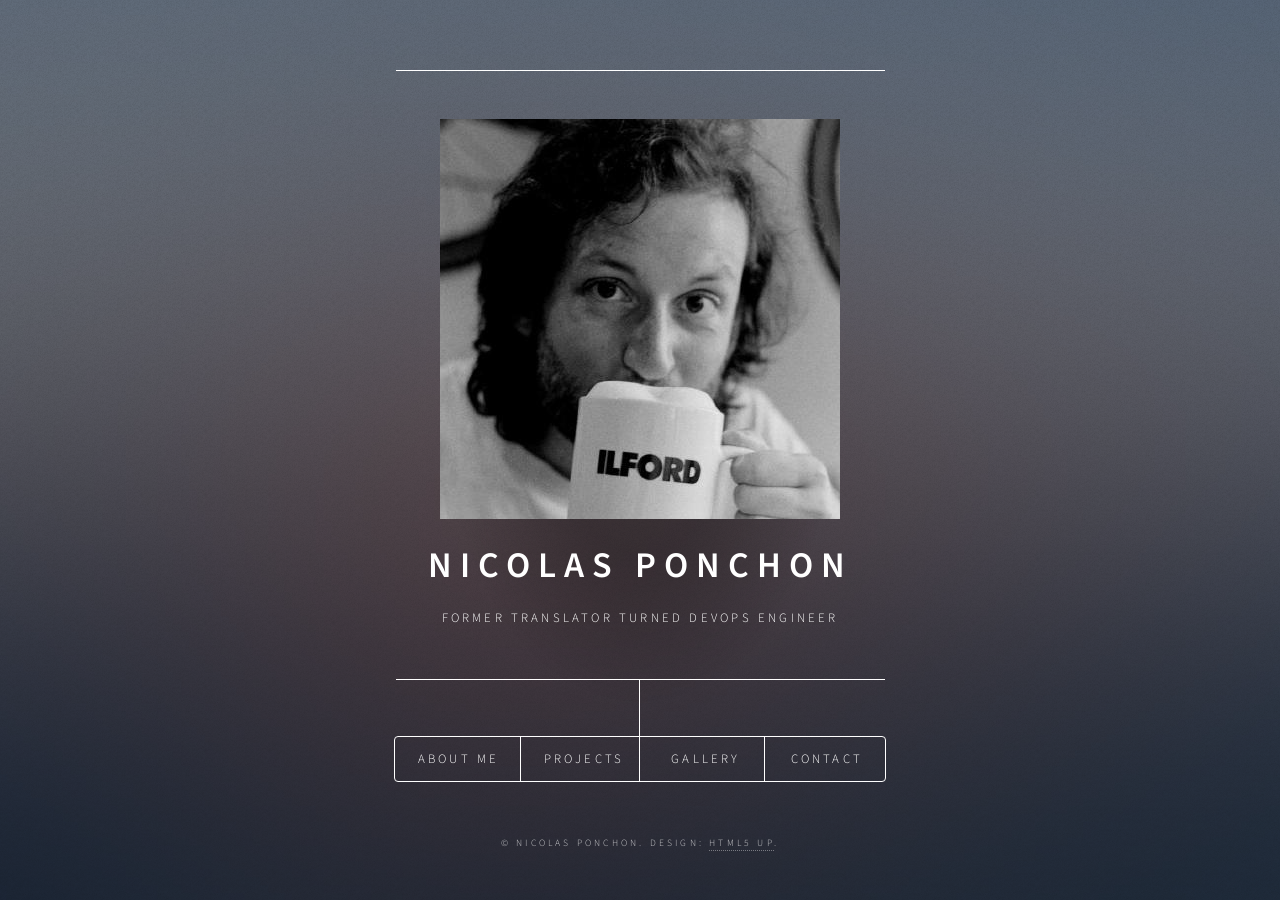
==== commit 6ad5140f: "style: add a small description of each project" ====
--- a/site/index.html
+++ b/site/index.html
@@ -29,7 +29,7 @@
 						</div>
 						<nav>
 							<ul>
-								<li><a href="#intro">Intro</a></li>
+								<li><a href="#about">About me</a></li>
 								<li><a href="#projects">Projects</a></li>
 								<li><a href="#gallery">Gallery</a></li>
 								<li><a href="#contact">Contact</a></li>
@@ -41,14 +41,14 @@
 				<!-- Main -->
 					<div id="main">
 
-						<!-- Intro -->
-							<article id="intro">
-								<h2 class="major">Intro</h2>
+						<!-- About -->
+							<article id="about">
+								<h2 class="major">About me</h2>
 								<span class="image main"><img src="images/pic01.jpg" alt="" /></span>
-								<p>Hi there! My name is Nicolas Ponchon, welcome to my personal website.</p>
+								<p>My name is Nicolas Ponchon, welcome to my personal website.</p>
 								<p>After working for more than ten years as a translator, I decided that I needed to learn even more (programming) languages and so I decided to transition to computer science. I joined the <a href="https://www.42barcelona.com/">42 programming school</a> in Barcelona in the summer of 2024, and I completed the program in July 2025. </p>
-								<p>Since then, I have been studying to specialise in <strong>DevOps</strong> practices, such as implementing CI/CI piplelines with <strong>ArgoCD</strong> and <strong>GitLab</strong>, create and manage Kubernetes clusters, containerise applications with <strong>Docker</strong>, or automate the deployment of infrastructure on cloud platforms using <strong>Ansible</strong> and <strong>Terraform</strong>.</p>
-								<p>I am currently looking for opportunities to apply my skills and contribute to captivating projects. Feel free to <a href="#contact">contact me</a> if you are interested in collaborating!</p>
+								<p>Since then, I have been specialising in <strong>DevOps</strong> practices, such as implementing CI/CI piplelines with <strong>ArgoCD</strong> and <strong>GitLab</strong>, create and manage Kubernetes clusters, containerise applications with <strong>Docker</strong>, or automate the deployment of infrastructure on cloud platforms using <strong>Ansible</strong> and <strong>Terraform</strong>. You can find some of these projects <a href="#projects">here</a>.</p>
+								<p>I am currently looking for opportunities to apply my skills and contribute to captivating projects. Feel free to <a href="#contact">contact me</a> if you are interested!</p>
 								<p>When I am not busy debugging OOM-killed pods or failed deployments, I enjoy cycling through the sunny landscapes of Barcelona. I am also a passionate analogue photographer, and you can find some of my work <a href="#gallery">here</a>.</p>
 							</article>
 
@@ -59,15 +59,23 @@
 
 								<span class="image main"><img src="images/pic02.jpg" alt="" /></span>
 								<p><a href="https://github.com/mrlouf/dawn-treader" target="_blank" rel="noopener noreferrer">&bull;&nbsp;&nbsp;dawn-treader</a></p>
+								<p>This project was about migrating a web application hosted on the cloud from a Docker Compose environment to a Kubernetes cluster, using Helm as the packaging tool. I used the GitHub registry to store the Docker images used in the application, while ArgoCD was responsible for managing the deployment of the Helm chart.</p>
 
 								<span class="image main"><img src="images/pic02.jpg" alt="" /></span>
 								<p><a href="https://github.com/mrlouf/ft_transcendence" target="_blank" rel="noopener noreferrer">&bull;&nbsp;&nbsp;ft_transcendence</a></p>
+								<p>ft_transcendence was a group project set as the final project of the 42 programming school. It consisted in creating an SPA type web application from zero aimed at recreating the famous Pong game from the 1970s.</p>
+								<p>In this project, I was responsible for the global architecture of the app and the containerised infrastructure with Docker, as well as the backend development with Node.js. I set up the REST API endpoints and helped implement the authentication system with JWT or the various database queries. I also set up the monitoring services with Grafana and Prometheus.</p>
+								<p>Aside from the technical aspects, it was a great learning experience that required solid coordination and efficient communication to ensure success.</p>
 
 								<span class="image main"><img src="images/pic02.jpg" alt="" /></span>
 								<p><a href="https://github.com/mrlouf/oci-instance" target="_blank" rel="noopener noreferrer">&bull;&nbsp;&nbsp;oci-instance</a></p>
+								<p>This project is in fact a meta project: it contains the IaC (Infrastructure as Code) definitions for managing the OCI (Oracle Cloud Infrastructure) instance from which this very website is hosted on.</p>
+								<p>I used this project to get some hands-on experience with Oracle and Terraform, which I had used previously but with AWS services.</p>
 
 								<span class="image main"><img src="images/pic02.jpg" alt="" /></span>
 								<p><a href="https://github.com/mrlouf/cloud-1" target="_blank" rel="noopener noreferrer">&bull;&nbsp;&nbsp;cloud-1</a></p>
+								<p>This was a group project from the Outer Core curriculum at 42. It aims at automating the deployment of a simple WordPress on a cloud-hosted infrastructure using Ansible.</p>
+								<p>The original project did not require any IaC outside of the Ansible playbooks, but I saw this as the perfect opportunity to learn about using Terraform to create and manage the cloud infrastructure.</p>
 
 							</article>
 
@@ -77,13 +85,13 @@
 								<p>All pictures are my own work. Please click on any image to enlarge.</p>
 								<!-- TODO: Insert a carousel of images -->
 								<a href="images/gallery-01.jpg" class="image main gallery-link" target="_blank" rel="noopener noreferrer"><img src="images/gallery-01.jpg" alt="Barcelona street photography shot on film" /></a>
-								<p><b>Barcelona, 2026</b> &middot; <i>Canon A-1 - Washi S</i></p>
+								<p><b>Barcelona, 2026</b>&nbsp;&nbsp;&middot;&nbsp;&nbsp;<i>Canon A-1 - Washi S</i></p>
 
 								<a href="images/gallery-02.jpg" class="image main gallery-link" target="_blank" rel="noopener noreferrer"><img src="images/gallery-02.jpg" alt="Barcelona film photography composition" /></a>
-								<p><b>Above the clouds, 2025</b> &middot; <i>Olympus XA - Ilford Delta 400</i></p>
+								<p><b>Above the clouds, 2025</b>&nbsp;&nbsp;&middot;&nbsp;&nbsp;<i>Olympus XA - Ilford Delta 400</i></p>
 
 								<a href="images/gallery-03.jpg" class="image main gallery-link" target="_blank" rel="noopener noreferrer"><img src="images/gallery-03.jpg" alt="Barcelona film photography composition" /></a>
-								<p><b>Barcelona, 2023</b> &middot; <i>Minolta X-9 - Washi S</i></p>
+								<p><b>Barcelona, 2023</b>&nbsp;&nbsp;&middot;&nbsp;&nbsp;<i>Minolta X-9 - Washi S</i></p>
 
 							</article>
 
